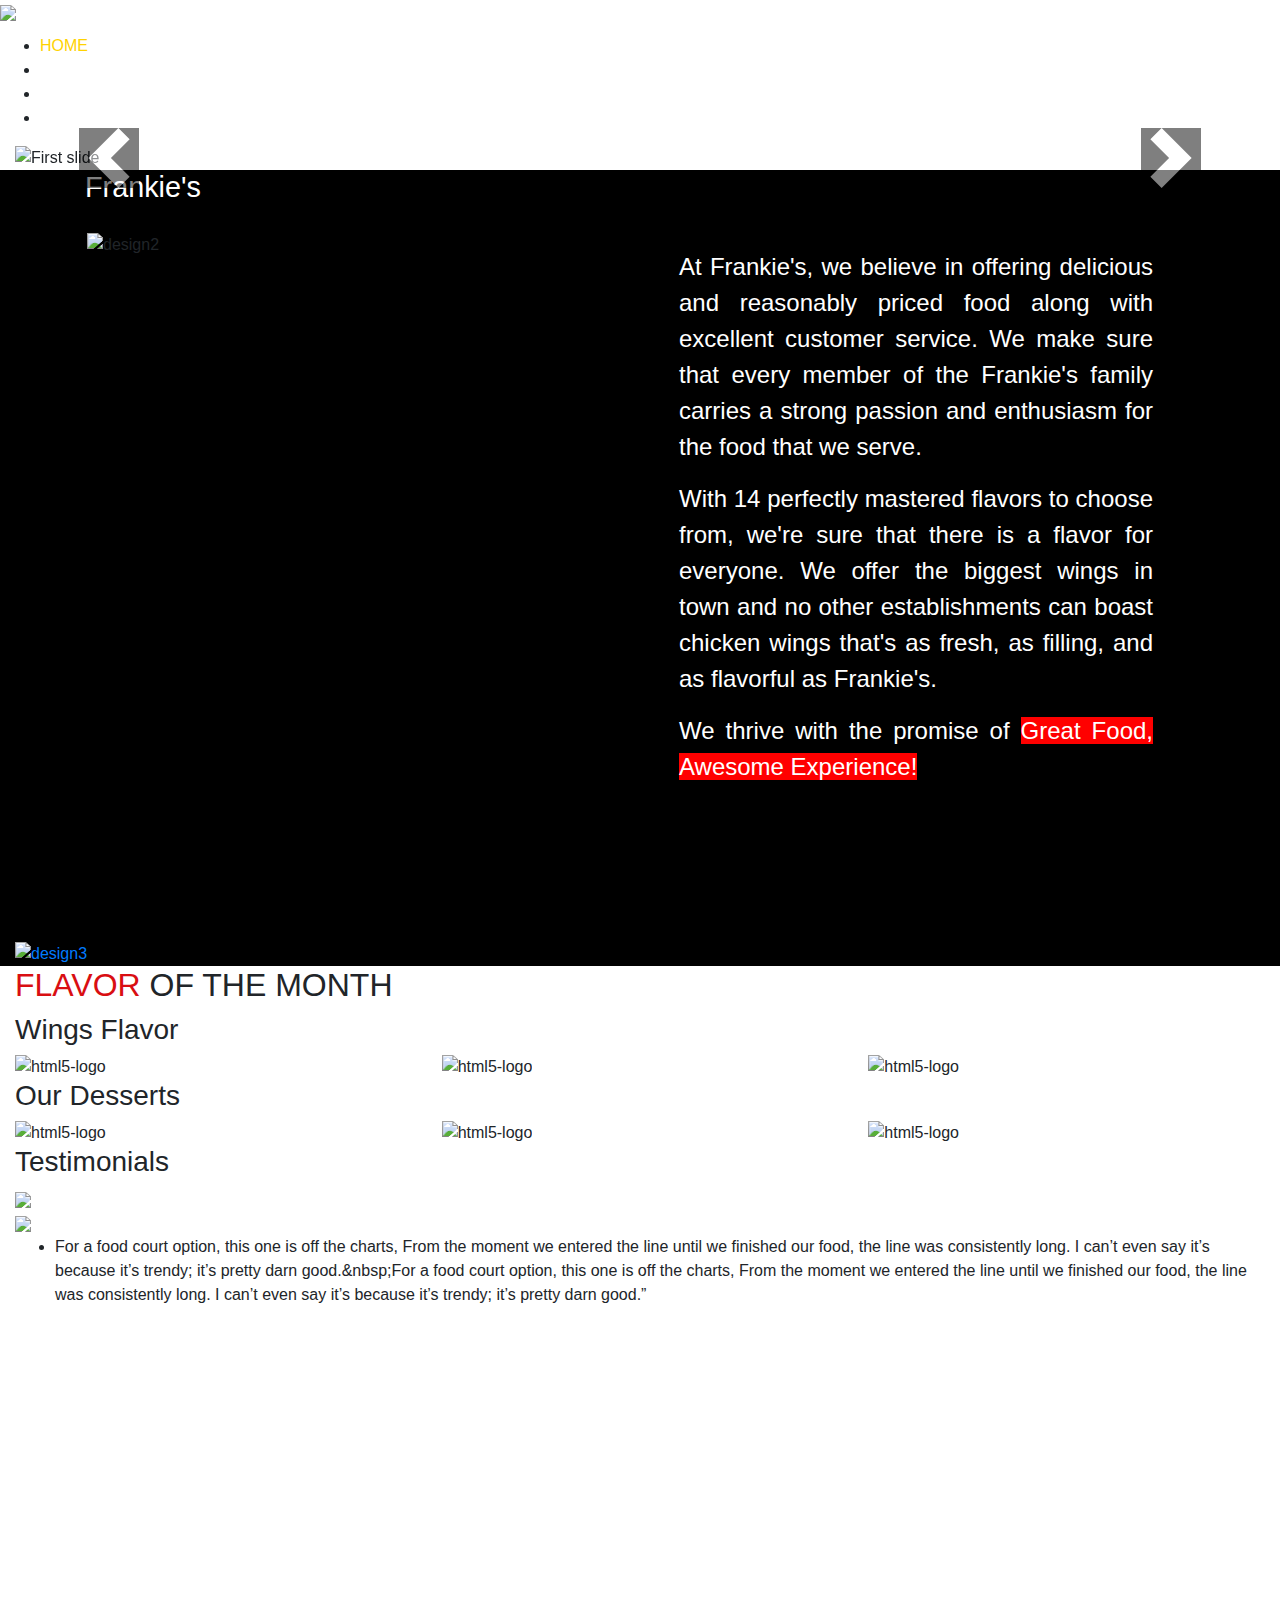
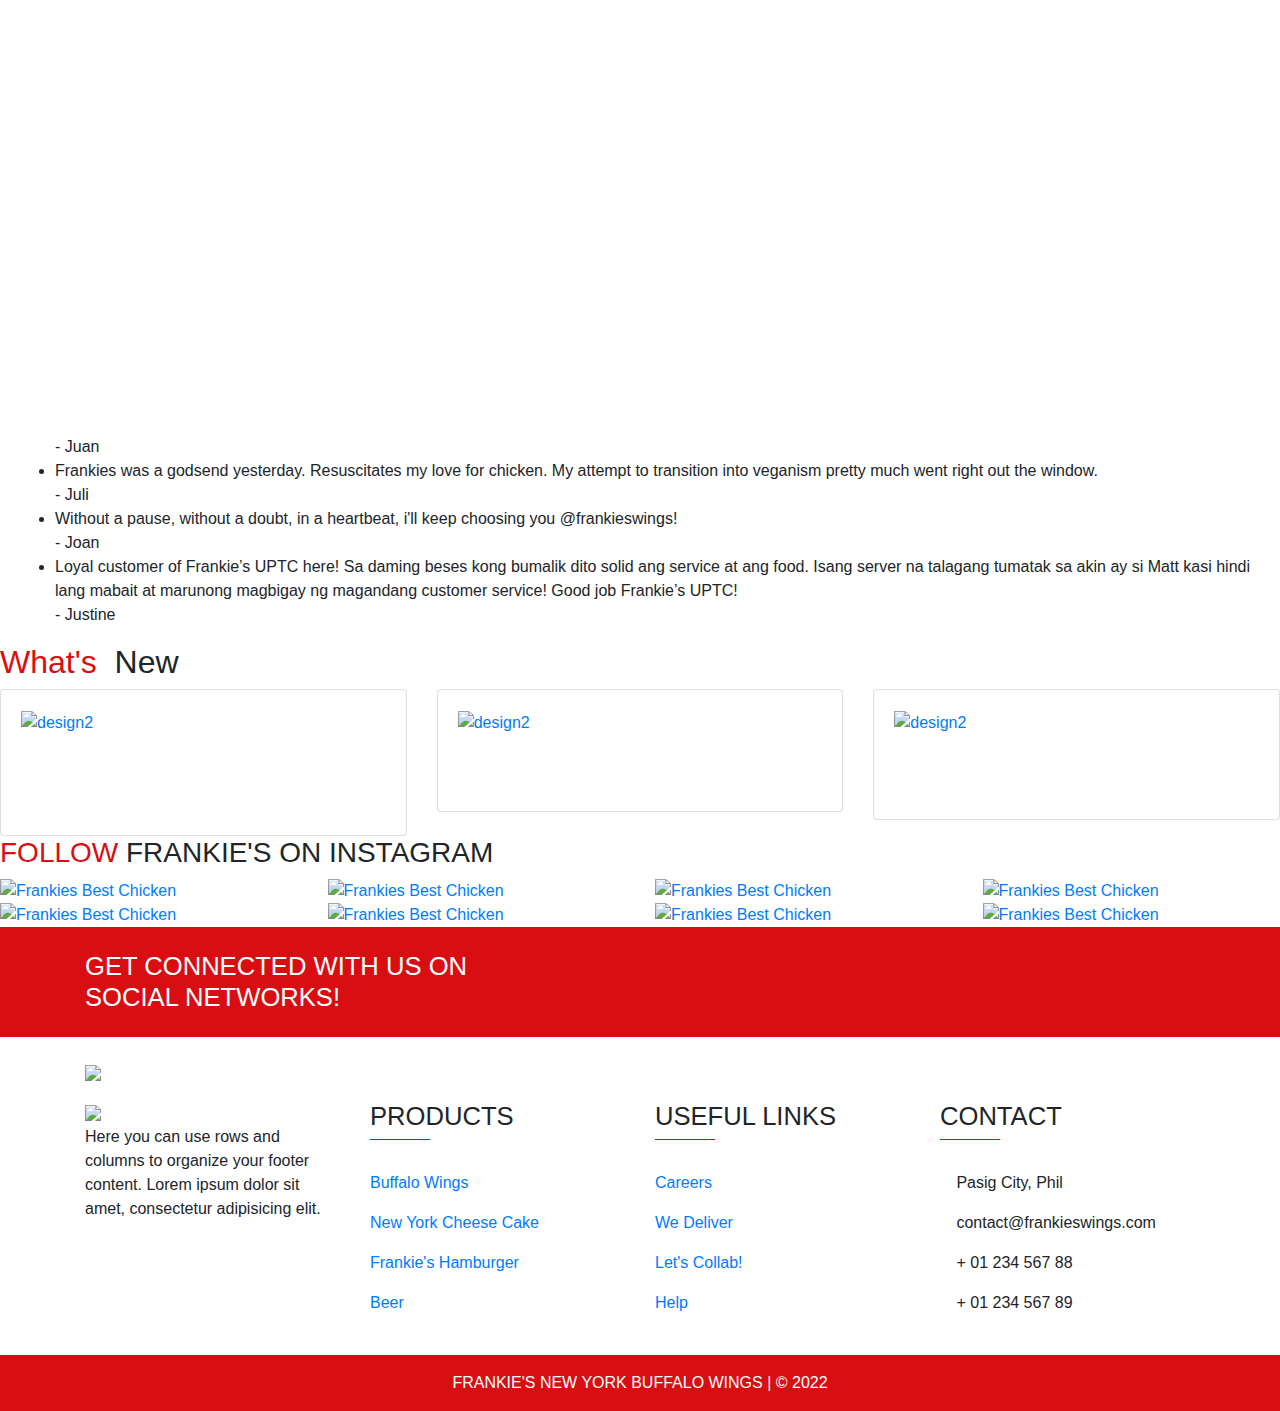
==== index.html @ fc679a91 "Add files via upload" ====
<!DOCTYPE html>
<html>
  <head>
    <meta charset="utf-8" />
    <title>
      Frankie&#039;s New York Buffalo Wings - The Biggest Baddest Wings in Metro
      Manila
    </title>
    <link
      rel="icon"
      href="https://frankiesnywings.com/web/img/icon/Frankies-Favicon.PNG"
    />
    <!-- Google Fonts -->
    <link rel="preconnect" href="https://fonts.gstatic.com" />
    <link
      href="https://fonts.googleapis.com/css2?family=Montserrat+Alternates:wght@600&family=Montserrat:wght@100;400;600;900&family=Open+Sans&family=Roboto+Slab&display=swap"
      rel="stylesheet"
    />
    <!--Font Awesome 4.7-->
    <link
      rel="stylesheet"
      href="https://cdnjs.cloudflare.com/ajax/libs/font-awesome/4.7.0/css/font-awesome.min.css"
    />
    <link
      href="https://fonts.googleapis.com/css2?family=Merriweather:wght@300&family=Montserrat:wght@100&family=Sacramento&display=swap"
      rel="stylesheet"
    />
    <link
      href="https://fonts.googleapis.com/css2?family=Nunito:wght@200&display=swap"
      rel="stylesheet"
    />
    <!-- Bootstrap 4.0 CSS -->
    <link
      rel="stylesheet"
      href="https://maxcdn.bootstrapcdn.com/bootstrap/4.0.0/css/bootstrap.min.css"
      integrity="sha384-Gn5384xqQ1aoWXA+058RXPxPg6fy4IWvTNh0E263XmFcJlSAwiGgFAW/dAiS6JXm"
      crossorigin="anonymous"
    />
    <!-- Stylesheet CSS -->
    <link rel="stylesheet" href="css/styles.css" />
    <link rel="stylesheet" href="css/style-main.css" />
    <link rel="stylesheet" href="css/flexslider.css" />
    <!-- Fontawesome kit -->
    <script
      src="https://kit.fontawesome.com/65168d64f2.js"
      crossorigin="anonymous"
    ></script>
    <!-- Bootstrap Scripts -->
    <script
      src="https://code.jquery.com/jquery-3.2.1.slim.min.js"
      integrity="sha384-KJ3o2DKtIkvYIK3UENzmM7KCkRr/rE9/Qpg6aAZGJwFDMVNA/GpGFF93hXpG5KkN"
      crossorigin="anonymous"
    ></script>
    <script
      src="https://cdnjs.cloudflare.com/ajax/libs/popper.js/1.12.9/umd/popper.min.js"
      integrity="sha384-ApNbgh9B+Y1QKtv3Rn7W3mgPxhU9K/ScQsAP7hUibX39j7fakFPskvXusvfa0b4Q"
      crossorigin="anonymous"
    ></script>
    <script
      src="https://maxcdn.bootstrapcdn.com/bootstrap/4.0.0/js/bootstrap.min.js"
      integrity="sha384-JZR6Spejh4U02d8jOt6vLEHfe/JQGiRRSQQxSfFWpi1MquVdAyjUar5+76PVCmYl"
      crossorigin="anonymous"
    ></script>

    <style>
      .about-content ul {
        font-size: 1.5rem;
        color: #fff !important;
        /* text-align: center !important; */
        /*line-height: 1 !important; */
      }

      .main-text {
        /*Main content about frankies*/
        margin-top: 20px !important;
        margin-bottom: 100px;
      }

      .main-banner {
        z-index: 10;
        position: relative;
        /* margin-top: -20px !important; */
      }

      .ad-banner {
        height: 25vh;
      }

      .about-content {
        margin: 0px -3px !important;
        padding: 0px !important;
      }
      .main-title {
        font-size: 1.8rem !important;
      }

      .page-footer h6 {
        font-size: 1.6rem;
      }

      .page-footer p {
        font-size: 1rem;
      }

      @media only screen and (max-width: 1200px) {
        .about-content p {
          font-size: 2rem !important;
          line-height: 1.2 !important;
        }
        .page-footer h6 {
          font-size: 1.8rem !important;
        }
        .page-footer a {
          font-size: 1.1rem !important;
        }
        .page-footer p {
          font-size: 0.8rem !important;
        }
        .order img {
          width: 25rem !important;
          margin-bottom: 25% !important;
        }
        .nav-menu {
          font-size: 1.7rem !important;
        }
      }
      /**Changing font-size media screen 991px **/
      @media only screen and (max-width: 990px) {
        .order img {
          width: 30rem !important;
          margin-bottom: 20% !important;
        }
        .nav-menu {
          font-size: 1.5rem !important;
        }

        .ilovenyw1 {
          width: 20rem !important;
        }

        .ilovenyw {
          width: 30rem !important;
        }
        .statuelib {
          width: 20rem !important;
          margin-top: 10% !important;
        }
      }
      /**Changing font-size media screen 767px **/
      @media only screen and (max-width: 767px) {
        .about-content ul {
          font-size: 2rem;
          color: #fff !important;
        }
        .main-banner {
          margin-top: -50px !important;
          z-index: 10;
          position: relative;
        }
        .nav-link {
          font-size: 2rem !important;
        }
      }

      @media screen and (max-width: 400px) {
        .fancy-title {
          margin-top: -20px !important;
        }
        .title-about {
          margin: 0px 2rem !important;
        }
        .main-title {
          font-size: 1.5rem !important;
        }
        .main-text {
          margin-top: 0px !important;
          font-size: 1rem !important;
        }
        .about-content {
          font-size: 2rem;
          color: #fff !important;
        }
        .about-content ul {
          font-size: 2rem;
          color: #fff !important;
        }
        .nav-link {
          font-size: 3rem !important;
        }
      }
    </style>
  </head>

  <body>
    <!--HTML Anatomy: <elements ="attributes"-->

    <!-- Nav Bar -->

    <nav>
      <a class="" href="#">
        <img class="img-logo" src="images/fnyw.PNG" />
      </a>
      <div class="navbar-toggler menuToggle" onclick="toggleMenu();"></div>
      <ul class="navigation">
        <li class="nav-item">
          <a class="nav-menu" href="index.html" style="color: #ffd200">HOME</a>
        </li>
        <li class="nav-item">
          <a class="nav-menu" href="menu.html" style="color: #ffffff">MENU</a>
        </li>
        <li class="nav-item">
          <a class="nav-menu" href="branch.html" style="color: #ffffff"
            >BRANCHES</a
          >
        </li>
        <li class="nav-item">
          <a class="nav-menu" href="#footer" style="color: #ffffff">CAREERS</a>
        </li>
      </ul>
    </nav>
    <!--Carousel start here 3/8/2022-->
    <section class="background-section" id="">
      <!--Responsive Container-fluid size of the viewport-->
      <div class="container-fluid">
        <!-- Title - responsive -->
        <!--Column = 12 col = col-12 -->
        <!--Col-lg: Desktop view / Col-md: Tablet view / Col-sm: Phone view-->
        <div
          id="carouselExampleIndicators"
          class="carousel slide"
          data-ride="carousel"
        >
          <ol class="carousel-indicators">
            <li
              data-target="#carouselExampleIndicators"
              data-slide-to="0"
              class="active"
            ></li>
            <li data-target="#carouselExampleIndicators" data-slide-to="1"></li>
          </ol>
          <div class="carousel-inner">
            <div class="carousel-item active">
              <img
                class="d-block w-100"
                src="images/fnywbgimage.jpg"
                alt="First slide"
              />
              <div class="order carousel-caption d-none d-md-block">
                <a href="https://www.orderfrankies.com/" target="_blank">
                  <img
                    class="order-img"
                    src="images/btn-frankies1.png"
                    alt=""
                  />
                </a>
              </div>
            </div>
            <div class="carousel-item">
              <img
                class="d-block w-100"
                src="images/fnywbgimage1.jpg"
                alt="Second slide"
              />
            </div>
          </div>
          <a
            class="carousel-control-prev"
            href="#carouselExampleIndicators"
            role="button"
            data-slide="prev"
          >
            <span
              class="carousel-control-prev-icon"
              aria-hidden="true"
              style="background-color: #000; padding: 30px"
            ></span>
            <span class="sr-only">Previous</span>
          </a>
          <a
            class="carousel-control-next"
            href="#carouselExampleIndicators"
            role="button"
            data-slide="next"
          >
            <span
              class="carousel-control-next-icon"
              aria-hidden="true"
              style="background-color: #000; padding: 30px"
            ></span>
            <span class="sr-only">Next</span>
          </a>
        </div>
      </div>
    </section>

    <!-- Features -->
    <section id="content" style="background-color: #000">
      <div class="content-wrap pt-0 pb-3" style="overflow: visible">
        <div class="section bg-transparent m-0 pb-0 mb-3 clearfix">
          <div class="container">
            <div class="fancy-title title-border title-center title-about">
              <h3
                class="section-heading text-white text-xl uppercase main-title"
              >
                Frankie&#039;s
              </h3>
            </div>
            <div class="row">
              <div class="about-content col-lg-6 col-md-12">
                <div class="card-body">
                  <img
                    class="about-img"
                    src="images/dkkce46t8y.jpg"
                    alt="design2"
                  />
                </div>
              </div>
              <div class="about-content col-lg-6 col-md-12">
                <ul
                  style="list-style-type: none"
                  class="text-justify main-text px-5"
                >
                  <li class="pt-3">
                    At Frankie's, we believe in offering delicious and
                    reasonably priced food along with excellent customer
                    service. We make sure that every member of the Frankie's
                    family carries a strong passion and enthusiasm for the food
                    that we serve.
                  </li>

                  <li class="pt-3">
                    With 14 perfectly mastered flavors to choose from, we're
                    sure that there is a flavor for everyone. We offer the
                    biggest wings in town and no other establishments can boast
                    chicken wings that's as fresh, as filling, and as flavorful
                    as Frankie's.
                  </li>
                  <li class="pt-3">
                    We thrive with the promise of
                    <span style="background: red">
                      Great Food, Awesome Experience!</span
                    >
                  </li>
                </ul>
              </div>
            </div>
          </div>
        </div>
      </div>
      <div class="banner-img col-xl-12">
        <!--col-lg-4 col-md-6 make your view col within the screen just run and check it -->
        <div class="card-header"></div>
        <div class="">
          <a href="https://www.orderfrankies.com/" target="_blank">
            <img class="banner-product" src="images/adds.jpg" alt="design3" />
          </a>
        </div>
      </div>
    </section>

    <section class="white-section" id="testimonials">
      <div class="container-fluid">
        <h2 class="section-heading fancy-title title-center">
          <span style="color: #d90e12">FLAVOR</span>&nbsp;OF THE MONTH
        </h2>

        <!-- Press -->
        <h3 class="wings-flavor">Wings Flavor</h3>
        <div class="row">
          <div class="whatsnew-column col-lg-4 col-md-6">
            <img
              class="wings-img"
              src="images/7ks6srnu3d.jpg"
              alt="html5-logo"
            />
          </div>
          <div class="whatsnew-column col-lg-4 col-md-6">
            <img
              class="wings-img"
              src="images/trzx7izcfk.jpg"
              alt="html5-logo"
            />
          </div>
          <div class="whatsnew-column col-lg-4">
            <img
              class="wings-img"
              src="images/0lld69bbta.jpg"
              alt="html5-logo"
            />
          </div>
        </div>
        <h3 class="wings-flavor">Our Desserts</h3>
        <div class="row">
          <div class="whatsnew-column col-lg-4 col-md-6">
            <img
              class="wings-img"
              src="https://frankiesnywings.com/uploads/menu/20220920/resized/bF3CkNnBO5.png"
              alt="html5-logo"
            />
          </div>
          <div class="whatsnew-column col-lg-4 col-md-6">
            <img
              class="wings-img"
              src="https://frankiesnywings.com/uploads/menu/20220920/resized/fQ9vBvFWMX.png"
              alt="html5-logo"
            />
          </div>
          <div class="whatsnew-column col-lg-4">
            <img
              class="wings-img"
              src="https://frankiesnywings.com/uploads/menu/20220920/resized/duzb6yUuFf.png"
              alt="html5-logo"
            />
          </div>
        </div>
        <!-- Testimonials -->
        <h3 class="wings-flavor">Testimonials</h3>
        <div class="ilovenyw">
          <img class="ilfnyw bounce-5" src="images/ilnyw.png" />
        </div>
        <div class="ilovenyw1">
          <img class="ilfnyw1 bounce-6" src="images/ilnyw1.png" />
        </div>
        <div class="content-slider">
          <div class="slider">
            <div class="mask">
              <ul>
                <li class="anim1">
                  <div class="quote" style="height: 800px">
                    For a food court option, this one is off the charts, From
                    the moment we entered the line until we finished our food,
                    the line was consistently long. I can&rsquo;t even say
                    it&rsquo;s because it&rsquo;s trendy; it&rsquo;s pretty darn
                    good.&amp;nbsp;For a food court option, this one is off the
                    charts, From the moment we entered the line until we
                    finished our food, the line was consistently long. I
                    can&rsquo;t even say it&rsquo;s because it&rsquo;s trendy;
                    it&rsquo;s pretty darn good.&rdquo;
                  </div>
                  <div class="source">- Juan</div>
                </li>
                <li class="anim2">
                  <div class="quote">
                    Frankies was a godsend yesterday. Resuscitates my love for
                    chicken. My attempt to transition into veganism pretty much
                    went right out the window.
                  </div>
                  <div class="source">- Juli</div>
                </li>
                <li class="anim3">
                  <div class="quote">
                    Without a pause, without a doubt, in a heartbeat, i&#39;ll
                    keep choosing you @frankieswings!
                  </div>
                  <div class="source">- Joan</div>
                </li>
                <li class="anim4">
                  <div class="quote">
                    Loyal customer of Frankie&rsquo;s UPTC here! Sa daming beses
                    kong bumalik dito solid ang service at ang food. Isang
                    server na talagang tumatak sa akin ay si Matt kasi hindi
                    lang mabait at marunong magbigay ng magandang customer
                    service! Good job Frankie&rsquo;s UPTC!
                  </div>
                  <div class="source">- Justine</div>
                </li>
              </ul>
            </div>
          </div>
        </div>
        <!-- End Carousel -->
      </div>
    </section>

    <!-- What's New -->

    <section class="white-section" id="whatsnew">
      <h2 class="section-heading fancy-title title-center">
        <span style="color: #d90e12">What's </span>&nbsp;New
      </h2>
      <!--<p>Simple and affordable price plans bluh bluh.</p>-->

      <!-- card-deck to column this 3 card class inside the div class="card-deck" -->
      <div class="row">
        <!-- <div class="card-deck"> where using row instead for the purpose of grid bootstrap -->
        <!--col-lg-4 col-md-6 make your view col within the screen just run and check it -->
        <div class="whatsnew-column col-lg-4 col-md-6">
          <div class="card">
            <div class="card-body">
              <a
                href="https://frankiesnywings.com/blogs/more-great-food"
                target="_blank"
              >
                <img
                  class="product1"
                  src="images/Anniv Tumbler.jpg"
                  alt="design2"
                />
              </a>
              <div class="text-lg text-white font-weight-bold uppercase">
                IT'S OUR 10TH ANNIVERSRY AND WE HAVE SOMETHING SPECIAL FOR YOU!
                <h5>SEPT 01,2022</h5>
              </div>
            </div>
          </div>
        </div>

        <div class="whatsnew-column col-lg-4 col-md-6">
          <!--col-lg-4 col-md-6 make your view col within the screen just run and check it -->
          <div class="card">
            <div class="card-body">
              <a href="https://frankiesnywings.com/blogs/more-great-food">
                <img
                  class="product2"
                  src="images/7mbi0cgvky.png"
                  alt="design2"
                />
              </a>
              <div class="text-lg text-white font-weight-bold uppercase">
                FRANKIE'S WINGS APP
                <h5>NOVEMBER 08, 2021</h5>
              </div>
            </div>
          </div>
        </div>

        <div class="whatsnew-column col-lg-4">
          <!--col-lg-4 col-md-6 make your view col within the screen just run and check it -->
          <div class="card">
            <div class="card-body">
              <a href="https://frankiesnywings.com/blogs/more-great-food">
                <img class="product4" src="images/product4.png" alt="design2" />
              </a>
              <div class="text-lg text-white font-weight-bold uppercase">
                FRANKIE'S MEAT-FREE CHICKEN BURGERS
                <p class="text-sm">JUNE 16,2022</p>
              </div>
            </div>
          </div>
        </div>
      </div>
    </section>

    <!-- Call to Action -->

    <section class="colored-section" id="cta">
      <h3 class="message-heading">
        <span style="color: #d90e12">FOLLOW </span>FRANKIE'S ON INSTAGRAM
      </h3>
      <!-- card-deck to column this 3 card class inside the div class="card-deck" -->
      <div class="row">
        <!-- <div class="card-deck"> where using row instead for the purpose of grid bootstrap -->
        <!--col-lg-4 col-md-6 make your view col within the screen just run and check it -->
        <div class="col-lg-3 col-md-6 insta">
          <a href="https://www.instagram.com/p/CJhfupaHjld/" target="_blank">
            <img
              class=""
              src="https://hsdataserver.blob.core.windows.net/frankiesdata/instagram/20210428/resized/dkkce46t8y.jpg"
              alt="Frankies Best Chicken"
            /></img>
          </a>
        </div>

        <div class="col-lg-3 col-md-6 insta">
          <a href="https://www.instagram.com/p/CJhfupaHjld/" target="_blank">
            <img
              class=""
              src="https://hsdataserver.blob.core.windows.net/frankiesdata/instagram/20210428/resized/lmcynspo3l.jpg"
              alt="Frankies Best Chicken"
            /></img>
          </a>
        </div>

        <div class="col-lg-3 col-md-6 insta">
          <a href="https://www.instagram.com/p/CJmpVO8nb97/" target="_blank">
            <img
              class=""
              src="https://hsdataserver.blob.core.windows.net/frankiesdata/instagram/20210428/resized/wgzcgltxe6.jpg"
              alt="Frankies Best Chicken"
            /></img>
          </a>
        </div>

        <div class="col-lg-3 col-md-6 insta">
          <a href="https://www.instagram.com/p/CJxDb3yBlHk/" target="_blank">
            <img
              class=""
              src="https://hsdataserver.blob.core.windows.net/frankiesdata/instagram/20210428/resized/dxk1qe7sva.jpg"
              alt="Frankies Best Chicken"
            /></img>
          </a>
        </div>
        <!--next-->
        <div class="col-lg-3 col-md-6 insta">
          <a href="https://www.instagram.com/p/CJhfupaHjld/" target="_blank">
            <img
              class=""
              src="https://hsdataserver.blob.core.windows.net/frankiesdata/instagram/20210428/resized/4qvej5umjb.jpg"
              alt="Frankies Best Chicken"
            /></img>
          </a>
        </div>

        <div class="col-lg-3 col-md-6 insta">
          <a href="https://www.instagram.com/p/CJmpVO8nb97/" target="_blank">
            <img
              class=""
              src="https://hsdataserver.blob.core.windows.net/frankiesdata/instagram/20210428/resized/j3gctat1eb.jpg"
              alt="Frankies Best Chicken"
            /></img>
          </a>
        </div>

        <div class="col-lg-3 col-md-6 insta">
          <a href="https://www.instagram.com/p/CJxDb3yBlHk/" target="_blank">
            <img
              class=""
              src="https://hsdataserver.blob.core.windows.net/frankiesdata/instagram/20210428/resized/u8exvkovqd.jpg"
              alt="Frankies Best Chicken"
            /></img>
          </a>
        </div>

        <div class="col-lg-3 col-md-6 insta">
          <a href="https://www.instagram.com/p/CJhfupaHjld/" target="_blank">
            <img
              class=""
              src="https://hsdataserver.blob.core.windows.net/frankiesdata/instagram/20210428/resized/nwufnaw6c8.jpg"
              alt="Frankies Best Chicken"
            />
          </img>
          </a>
        </div>
      </div>
    </section>

    <!-- Footer -->
    <section class="page-footer">
      <div class="font-small unique-color-dark">
        <div style="background-color: #d90e12">
          <div class="container">
            <!-- Grid row-->
            <div class="row py-4 d-flex align-items-center">
              <!-- Grid column -->
              <div
                class="col-md-6 col-lg-5 text-center text-md-left mb-4 mb-md-0"
              >
                <h6 class="mb-0 text-uppercase" style="color: #fff">
                  Get connected with us on social networks!
                </h6>
              </div>
              <!-- Grid column -->

              <!-- Grid column -->
              <div class="col-md-6 col-lg-7 text-center text-md-right">
                <!-- Facebook -->
                <i class="fab fa-facebook-f fa-2x footer-icon"> </i>
                <!-- Twitter -->
                <i class="fab fa-twitter fa-2x footer-icon"> </i>
                <!-- Google +-->
                <i class="fab fa-google-plus-g fa-2x footer-icon"> </i>
                <!--Linkedin -->
                <i class="fab fa-linkedin-in fa-2x footer-icon"> </i>
                <!--Instagram-->
                <i class="fab fa-instagram fa-2x footer-icon"> </i>
              </div>
              <!-- Grid column -->
            </div>
            <!-- Grid row-->
          </div>
        </div>

        <!-- Footer Links -->

        <div class="container text-center text-md-left mt-4">
          <div class="statliberty">
            <img class="statuelib" src="images/statliberty.png" />
          </div>
          <!-- Grid row -->
          <div class="row mt-3">
            <!-- Grid column -->
            <div class="col-lg-3 col-md-12 mx-auto mb-4">
              <!-- Content -->
              <img class="footer-logo" src=" images/fnyw.PNG" />
              <p>
                Here you can use rows and columns to organize your footer
                content. Lorem ipsum dolor sit amet, consectetur adipisicing
                elit.
              </p>
            </div>
            <!-- Grid column -->

            <!-- Grid column -->
            <div class="products col-lg-3 col-md-4 mx-auto mb-4">
              <!-- Links -->
              <h6 class="text-uppercase">Products</h6>
              <hr
                class="deep-purple accent-2 mb-4 mt-0 d-inline-block mx-auto"
                style="width: 60px"
                color=" red"
                ;
              />
              <p>
                <a href="#!">Buffalo Wings</a>
              </p>
              <p>
                <a href="#!">New York Cheese Cake</a>
              </p>
              <p>
                <a href="#!">Frankie's Hamburger</a>
              </p>
              <p>
                <a href="#!">Beer</a>
              </p>
            </div>
            <!-- Grid column -->

            <!-- Grid column -->
            <div class="useful col-lg-3 col-md-4 mx-auto mb-4">
              <!-- Links -->
              <h6 class="text-uppercase">Useful links</h6>
              <hr
                class="deep-purple accent-2 mb-4 mt-0 d-inline-block mx-auto"
                style="width: 60px"
                color=" red"
                ;
              />
              <p>
                <a href="#!">Careers</a>
              </p>
              <p>
                <a href="#!">We Deliver</a>
              </p>
              <p>
                <a href="#!">Let's Collab!</a>
              </p>
              <p>
                <a href="#!">Help</a>
              </p>
            </div>
            <!-- Grid column -->

            <!-- Grid column -->
            <div class="contact-list col-lg-3 col-md-4 mx-auto mb-1 mr-4">
              <!-- Links -->
              <h6 class="text-uppercase">Contact</h6>
              <hr
                class="deep-purple accent-2 mb-4 mt-0 d-inline-block mx-auto"
                style="width: 60px"
                color=" red"
                ;
              />
              <p><i class="fas fa-home"></i> Pasig City, Phil</p>
              <p><i class="fas fa-envelope"></i> contact@frankieswings.com</p>
              <p><i class="fas fa-phone"></i> + 01 234 567 88</p>
              <p><i class="fas fa-print"></i> + 01 234 567 89</p>
            </div>
            <!-- Grid column -->
          </div>
          <!-- Grid row -->
        </div>
        <!-- Footer Links -->

        <!-- Copyright -->
        <div class="footercopright" style="background-color: rgb(217, 14, 18)">
          <div
            class="footer-copyright text-center text-uppercase py-3"
            style="color: #fff"
          >
            Frankie's New York Buffalo Wings | © 2022
            <!--<a href="https:///"> frankiesnywings.com</a>-->
          </div>
        </div>
      </div>
    </section>
    <!-- Footer -->

    <!-- Start of frankiesnewyorkbuffalowings Zendesk Widget script -->
    <script
      id="ze-snippet"
      src="https://static.zdassets.com/ekr/snippet.js?key=36cea5f9-a836-4028-8a82-9ab6895cdf44"
    ></script>
    <!-- End of frankiesnewyorkbuffalowings Zendesk Widget script -->
    <script src="jss/zoom.js"></script>
    <!-- Close navbar after clicking outside -->
    <script type="text/javascript">
      $(document).ready(function () {
        $(document).click(function (event) {
          var clickover = $(event.target);
          var _opened = $(".navbar-collapse").hasClass("show");
          if (_opened === true && !clickover.hasClass("navbar-toggler")) {
            $(".navbar-toggler").click();
          }
        });
      });

      window.addEventListener("scroll", function () {
        const nav = document.querySelector("nav");
        nav.classList.toggle("sticky", window.scrollY > 0);
      });

      function toggleMenu() {
        const menuToggle = document.querySelector(".menuToggle");
        const navigation = document.querySelector(".navigation");
        menuToggle.classList.toggle("active");
        navigation.classList.toggle("active");
      }
    </script>
  </body>
</html>
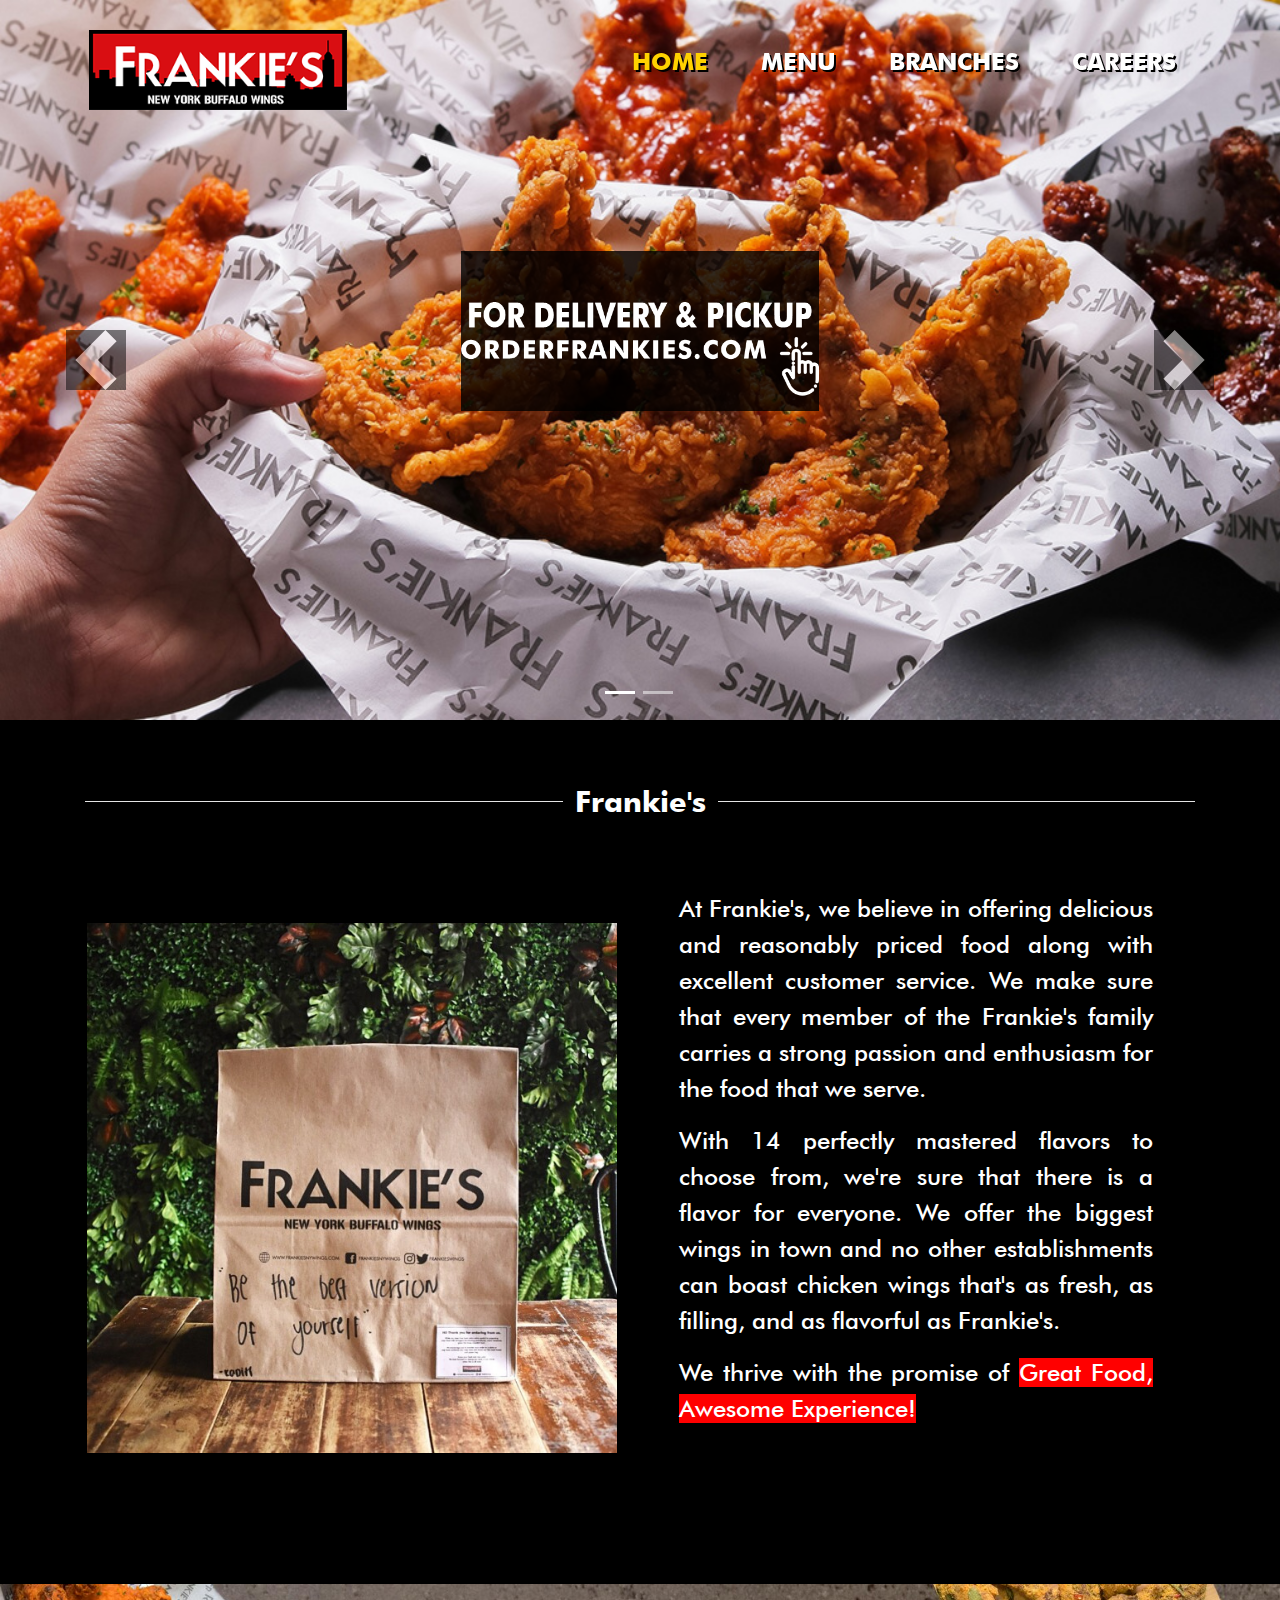
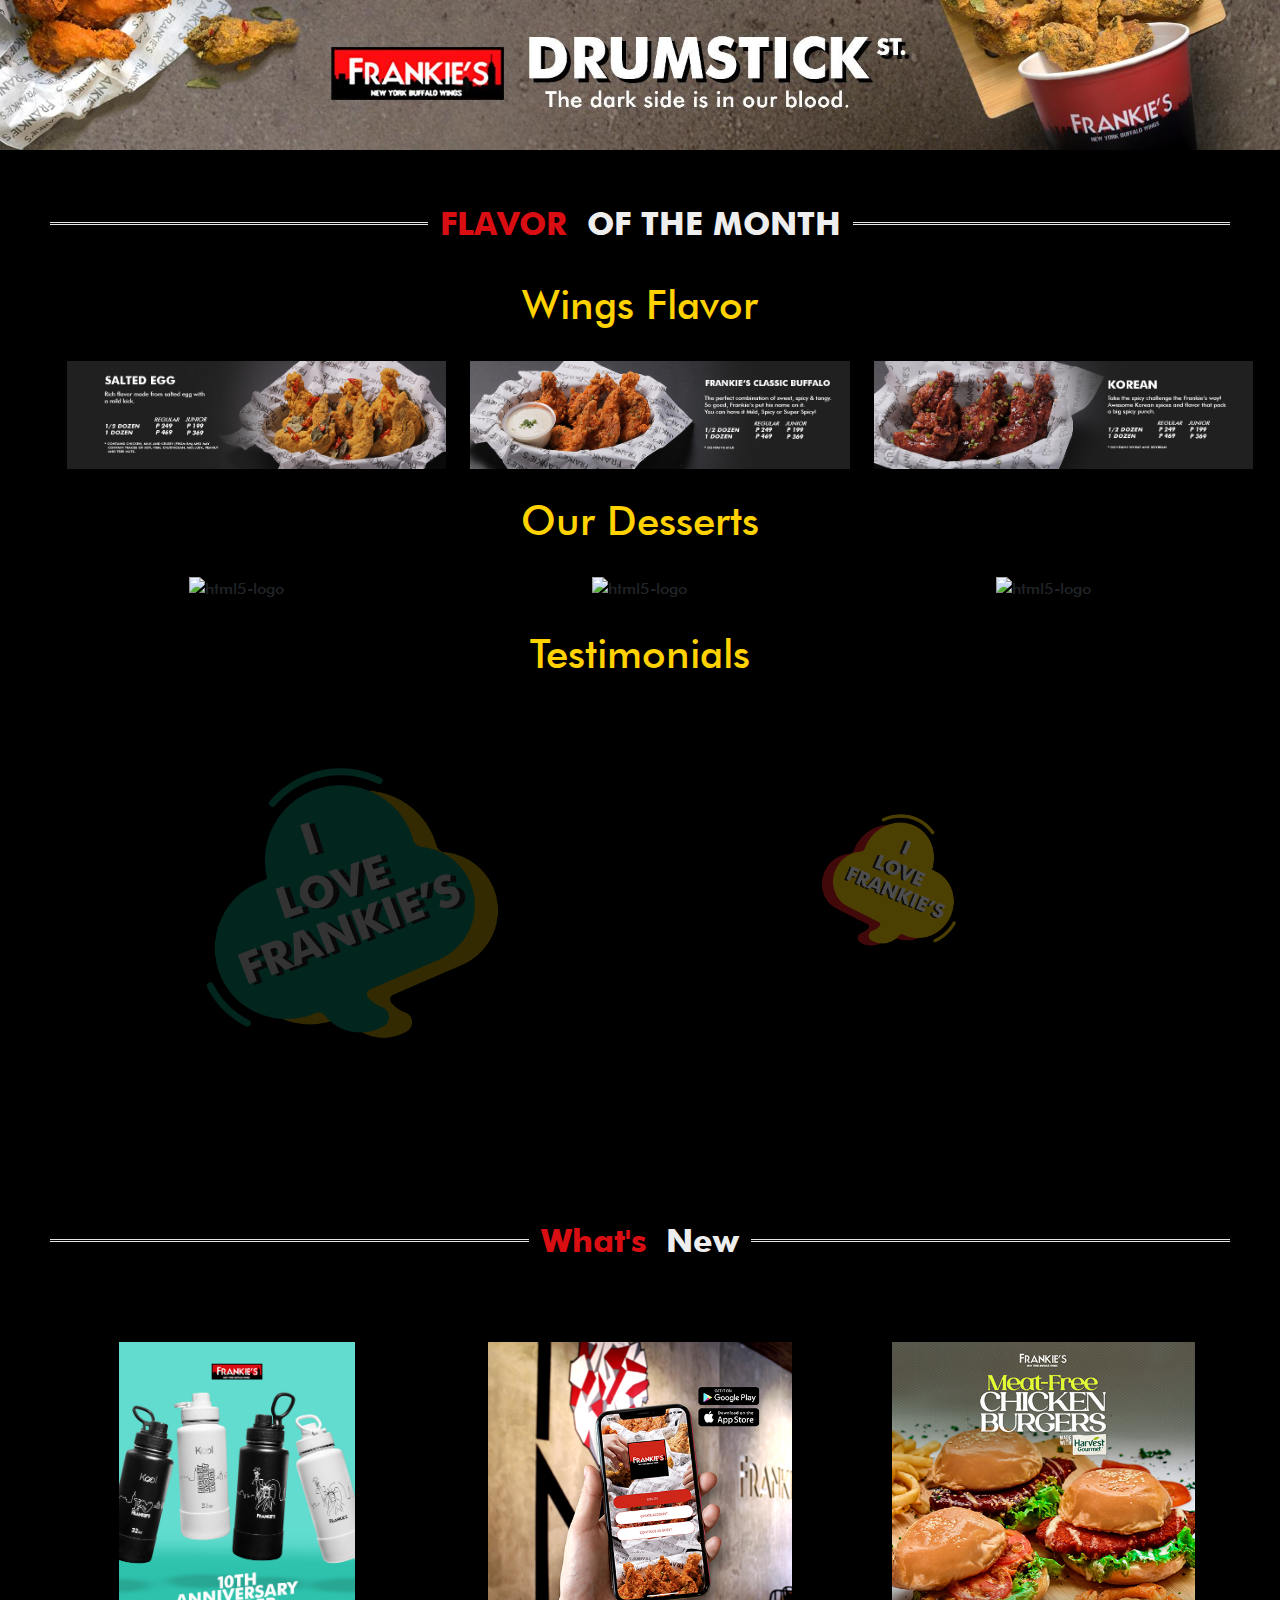
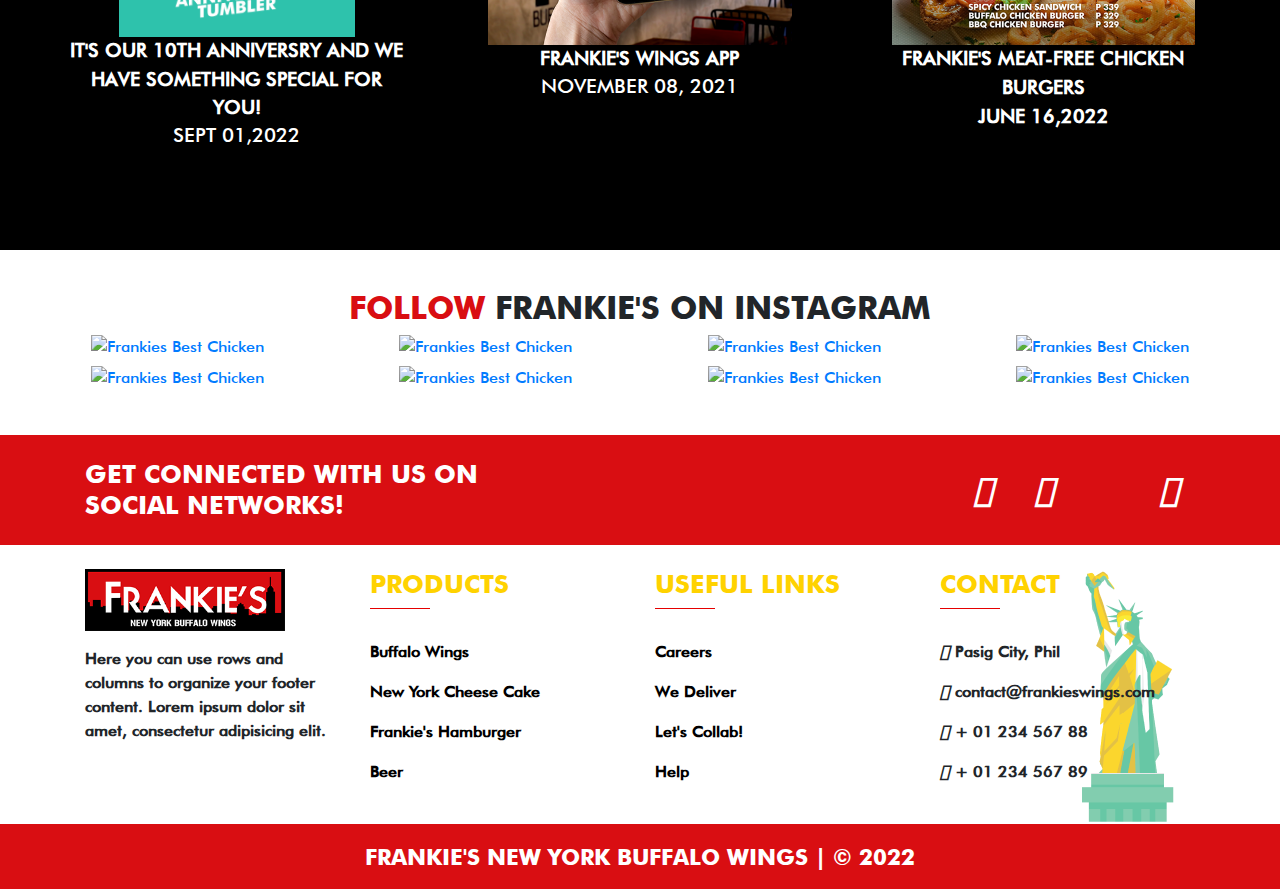
==== commit 8dd5cd37: "Remove style-main css" ====
--- a/index.html
+++ b/index.html
@@ -38,7 +38,6 @@
     />
     <!-- Stylesheet CSS -->
     <link rel="stylesheet" href="css/styles.css" />
-    <link rel="stylesheet" href="css/style-main.css" />
     <link rel="stylesheet" href="css/flexslider.css" />
     <!-- Fontawesome kit -->
     <script
--- a/css/styles.css
+++ b/css/styles.css
@@ -0,0 +1,1153 @@
+/**CSS Anatomy: Selector{properties: values;}**/
+/**8-21-21**/
+
+/*@import url(https://fonts.googleapis.com/css?family=Bangers);*/
+
+:root {
+  --black: #000000;
+  --red-10: #D90E12;
+  --green-10: #34AB3F;
+  --gray-10: #474747;
+  --font-family-sans-serif: 'Futura Light, Futura Bold, Futura Medium, Futura Bold Italic';
+}
+
+@font-face {
+  font-family: 'Futura Light';
+  src: url('/fonts/futuramc.ttf');
+}
+
+@font-face {
+  font-family: 'Futura Bold';
+  src: url('/fonts/futurab.ttf');
+}
+
+@font-face {
+  font-family: 'Futura Medium';
+  src: url('/fonts/futuram.ttf');
+}
+
+@font-face {
+  font-family: 'Futura Bold Italic';
+  src: url('/fonts/futurabi.ttf');
+}
+
+/* !top | right | bottom | left */
+body{
+  font-family: 'Futura Medium';
+  text-align: center;
+}
+
+/* !Headings */
+
+.large-heading {
+  font-family: 'Futura Bold';
+  font-size: 2rem;
+}
+
+.message-heading {
+  font-family: 'Futura Bold';
+  font-size: 2rem;
+}
+
+.section-heading {
+  font-family: 'Futura Bold';
+  font-size: 2rem;
+  line-height: 1.5;
+  font-weight: bold;
+  color: #eee;
+}
+
+.text-uppercase {
+  font-family: 'Futura Bold';
+  color: #ffd200;
+}
+
+/* !Containers */
+.container-fluid {
+  padding: 0% 0%; /** 7% top and bottom 15% left and right **/ 
+  /**padding: 8% 12% 9%; top - lef/rig - bottom**/  
+}*/
+
+
+/* !Sections - Background image here*/
+
+/*.background-section {
+  background-color: #000000;
+  background-image: url('https://hsdataserver.blob.core.windows.net/frankiesdata/contents/20210428/resized/5uku24vkaf.jpg');
+  background-repeat:no-repeat;
+  background-size: cover;
+}*/
+
+.colored-section {
+  background-color: #ffffff;
+  
+}
+
+.white-section {
+  background-color: #000000;
+}
+
+.content-section {
+  padding-bottom: 7rem;
+}
+
+.branch-header {
+  padding-top: 12rem;
+}
+
+
+/* !Navigation Bar */
+
+nav {
+  position: fixed;
+  width: 100%;
+  /*padding: 1rem;*/
+  padding: 20px 80px;
+  z-index: 10000;
+  display: flex;
+  justify-content:space-between;
+  align-items: center;
+  transition: 0.5s;
+ /* background-color: rgba(0, 0, 0, 0.8)*/
+}
+
+nav.sticky {
+  background: rgb(217, 14, 18, 0.7); /*the 0.8 is the opacity*/
+  padding: 10px 100px;
+  box-shadow: 0 5px 20px rgba(255, 255, 255, 0.05);
+}
+
+nav .navigation {
+  position: relative;
+  display: flex;
+}
+nav .navigation li {
+  list-style: none;
+  margin-left: 5px;
+}
+
+nav .navigation li a {
+  text-decoration: none;
+  font-weight: 300;
+}
+
+.nav-item {
+  padding: 1.5rem;
+  position: relative;
+}
+
+/*.nav-item:not(:first-child) {
+  border-top: 2px solid #eee
+}*/
+
+/* !Navigation Text Color */
+.nav-menu {
+  font-size: 1.5rem;
+  font-family: 'Futura Bold';
+  text-shadow: 2px 2px #000 !important;
+}
+
+.nav-menu a {
+  color: #FFF !important;
+}
+
+.nav-menu:hover {
+  color: #ffd200!important;
+}
+
+.nav-menu a:active {
+  color: #ffd200!important;
+}
+
+/* !Icon2 Nav Buttons 3/9/2022 */
+
+.animated-icon2 span:nth-child(1) {
+  top: 0px;
+  }
+  
+  .animated-icon2 span:nth-child(2), .animated-icon2 span:nth-child(3) {
+  top: 10px;
+  }
+  
+  .animated-icon2 span:nth-child(4) {
+  top: 20px;
+  }
+  
+  .animated-icon2.open span:nth-child(1) {
+  top: 11px;
+  width: 0%;
+  left: 50%;
+  }
+  
+  .animated-icon2.open span:nth-child(2) {
+  -webkit-transform: rotate(45deg);
+  -moz-transform: rotate(45deg);
+  -o-transform: rotate(45deg);
+  transform: rotate(45deg);
+  }
+  
+  .animated-icon2.open span:nth-child(3) {
+  -webkit-transform: rotate(-45deg);
+  -moz-transform: rotate(-45deg);
+  -o-transform: rotate(-45deg);
+  transform: rotate(-45deg);
+  }
+  
+  .animated-icon2.open span:nth-child(4) {
+  top: 11px;
+  width: 0%;
+  left: 50%;
+  }
+
+/* !Donwload Buttons */
+/* !top | right | left | bottom */
+
+.download-button {
+  margin: 5% 3% 5% 0;
+}
+
+/* !Title Sections */
+
+#title .container-fluid {
+  padding: 15% 9% 10%;
+}
+
+/* !Title Image */
+
+.me-img {
+  width: 120%;
+  transform: rotate(8deg); /* Equal to rotateZ(45deg) */
+  position: absolute;
+  right: 9%;
+}
+
+.enemy-img {
+  width: 30%;
+  position: absolute;
+  right: 9%;
+}
+
+.img-logo {
+  padding-left: 9px;
+  height: 5rem;
+}
+
+.order-img {
+  width: 40%;
+  margin-bottom: 30%;
+  background-color: rgba(0, 0, 0, 0.8);
+}
+
+.banner-img {
+  padding: 0% 0%; /**3% top and bottom and 2% left and right**/
+}
+
+/* !Content Sections */
+
+.section {
+  position: relative;
+  width: 100%;
+  margin: 60px 0;
+  padding: 60px 0;
+  overflow: hidden
+}
+
+.fancy-title {
+  position: relative;
+  display: -ms-flexbox;
+  display: flex;
+  -ms-flex-align: center;
+  align-items: center;
+  margin-bottom: 2rem
+}
+.fancy-title h1,
+.fancy-title h2,
+.fancy-title h3,
+.fancy-title h4,
+.fancy-title h5,
+.fancy-title h6 {
+    position: relative;
+    margin-bottom: 0
+}
+
+.fancy-title::after,
+.fancy-title::before {
+    content: '';
+    -ms-flex-preferred-size: 0;
+    flex-basis: 0;
+    -ms-flex-positive: 1;
+    flex-grow: 1;
+    max-width: 100%;
+    height: 0;
+    border-top: 3px double #e5e5e5
+}
+
+.fancy-title::before {
+    display: none;
+    margin-right: .75rem
+}
+
+.fancy-title::after {
+    margin-left: .75rem
+}
+
+.title-border::after,
+.title-border::before {
+    border-top-width: 1px;
+    border-top-style: solid
+}
+
+.title-border-color::after,
+.title-border-color::before {
+    border-top: 1px solid #1abc9c!important
+}
+
+.title-center::before {
+    display: block
+}
+
+.title-right::before {
+    display: block
+}
+
+.title-right::after {
+    display: none
+}
+
+.title-bottom-border::after,
+.title-bottom-border::before {
+    display: none
+}
+
+/* !Testimonial Sections */
+
+#testimonials {
+  background-color:#000000;
+  padding: 50px;
+}
+
+.ilovenyw {
+  position: absolute;
+  z-index: 0;
+}
+.ilovenyw1 {
+  position: absolute;
+  z-index: 0;
+  right: 90px;
+}
+
+.ilfnyw {
+  width: 60%;
+  opacity: 20%;
+  animation-duration: 2s;
+  animation-iteration-count: infinite;
+}
+
+.bounce-5 {
+  animation-name: bounce-5;
+  animation-timing-function: ease;
+  
+}
+@keyframes bounce-5 {
+  0%   { transform: scale(1,1)      translateY(0); }
+  10%  { transform: scale(1.1,.9)   translateY(0); }
+  30%  { transform: scale(1.1)   translateY(-100px); }
+  50%  { transform: scale(1.05,.95) translateY(0); }
+}
+
+.ilfnyw1 {
+  width: 30%;
+  opacity: 30%;
+  margin-top: 15%;
+  animation-duration: 2.5s;
+  animation-iteration-count: infinite;
+}
+
+.bounce-6 {
+  animation-name: bounce-6;
+  animation-timing-function: ease;
+  
+}
+@keyframes bounce-6 {
+  0%   { transform: scale(1,1)      translateY(0); }
+  10%  { transform: scale(1.1,.9)   translateY(0); }
+  30%  { transform: scale(.9,1.1)   translateY(-100px); }
+  50%  { transform: scale(1.05,.95) translateY(0); }
+  57%  { transform: scale(1,1)      translateY(-7px); }
+  64%  { transform: scale(1,1)      translateY(0); }
+  100% { transform: scale(1,1)      translateY(0); }
+}
+
+.testimonial-image {
+  width: 10%;
+  border-radius: 100%;
+  margin: 30px;
+}
+
+.main-image {
+  position: absolute;
+  top: 50%;
+  left: 50%;
+  transform: translate(-50%, -50%);
+  background-color: #000000;
+}
+
+.testimonial-text {
+  font-size: 2rem;
+  color: #fff;
+  text-shadow: #000000 2px 2px;
+  position: relative;
+}
+
+.testimonial-second {
+  font-size: 1.5rem;
+  font-style: italic;
+  color: #fff;
+  text-shadow: #000000 2px 2px;
+}
+
+.head-testimonial {
+  font-size: 2rem;
+  color: #fff;
+  padding-top: 1%;
+}
+
+#press {
+  padding-bottom: 3%;
+}
+
+.wings-img {
+  width: 100%;
+  margin: 1px 20px 3px; /* top / left-right / bottom */
+}
+
+.rsmenu-img {
+  width: 100%;
+  margin: 1px 20px 30px; /* top / left-right / bottom */
+}
+
+.web-dev-tools {
+  width: 6%;
+  margin: 20px 20px 50px; /* top / left-right / bottom */
+}
+
+.wings-flavor {
+  font-family: 'Futura Medium';
+  font-size: 2.5rem;
+  color: #ffd200;
+}
+
+.webdev-tools {
+  font-family: 'Bangers';
+  font-size: 2.5rem;
+}
+
+/* !Pricing Section */
+
+#whatsnew {
+  padding: 50px;
+}
+
+.whatsnew-column {
+  padding: 2% 1%; /**3% top and bottom and 2% left and right**/
+  text-decoration: none;
+}
+
+.whatsnew-text {
+  font-size: 2rem;
+  line-height: 1.5;
+}
+
+.product1 {
+ width: 70%;
+}
+
+.product2 {
+  width: 90%;
+ }
+
+ .product4 {
+  width: 90%;
+ }
+
+.about-img {
+  width: 100%;
+  margin: 3rem 0;
+ }
+
+.insta img {
+  border: none;
+  max-width: 100%;
+  display: block;
+  transition: transform .2s ease-in-out;
+}
+
+.insta a {
+  overflow: hidden;
+  display: inline-block;
+}
+
+/*effect hover*/
+.insta:hover img {
+  transform: scale(1.15);
+}
+
+.product3{
+  width: 100%;
+}
+
+.banner-product {
+  width: 100%;
+}
+
+.card {
+  background-color:#000000;
+}
+
+.pricing-column {
+  padding-top: 10pt;
+}
+
+.card-body a {
+  text-decoration: none;
+}
+
+.text-lg {
+  font-size: 1.2rem;
+}
+
+/* !CTA */
+
+#cta {
+  padding: 3%;
+}
+
+
+/* !Footer */
+
+.footer-icon {
+  padding: 2rem 1rem;
+  text-decoration:none !important;
+}
+
+.footer-logo {
+  width: 200px;
+  padding: 0 0 1rem 0;
+}
+.footer-copyright {
+  font-size: 1.4rem;
+}
+
+.fa-facebook-f,
+.fa-twitter, 
+.fa-google-plus-g,
+.fa-instagram,
+.fa-linkedin-in {
+  color: #ffffff;
+}
+
+.page-footer {
+  font-family: 'Futura Medium';
+  font-weight: 700;
+}
+
+.page-footer i:hover, .page-footer i:focus {
+  color: rgb(0, 182, 152);
+  text-decoration:none;
+}
+
+.products a {
+  text-decoration: none;
+  color:rgb(0, 0, 0);
+}
+
+.products a:hover {
+  color:rgb(0, 182, 152);
+}
+
+.useful a {
+  text-decoration: none;
+  color:rgb(0, 0, 0);
+}
+
+.useful a:hover {
+  color:rgb(0, 182, 152);
+}
+
+.statuelib {
+  position: absolute;
+  right: 2%;
+  opacity: 85%;
+}
+
+
+/* !Slider Add */
+
+/*.product1:hover {
+  -ms-transform: scale(1.5); /* IE 9 */
+  /*-webkit-transform: scale(1.5); /* Safari 3-8 */
+  /*transform: scale(1.5); 
+  position:relative;
+}*/
+
+.scroll {
+    height: 800px;
+    overflow-y:scroll;
+}
+
+@keyframes image-iso {
+  0%   { transform: translateY(0); }
+  50%  { transform: translateY(-20px); } /**Bounce effect**/
+  100% { transform: translateY(0); }
+}
+
+
+/* !Testimonial Slider */
+
+.testimonials-slider{
+  color: #eee;
+  font-size: 1.8rem;
+  padding-top: 2rem;
+}
+
+.content-slider {
+  width: 100%;
+  height: 400px;
+}
+
+.slider {
+  height: 320px;
+  width: 680px;
+  margin: 40px auto 0;
+  overflow: visible;
+  position: relative;
+}
+
+.mask {
+  overflow: hidden;
+  height: 320px;
+}
+
+.slider ul {
+  margin: 0;
+  padding: 0;
+  position: relative;
+}
+
+.slider li {
+  width: 680px;
+  height: 320px;
+  position: absolute;
+  top: -325px;
+  list-style: none;
+}
+
+.slider .quote {
+  font-size: 1.4rem;
+  font-style: italic;
+  color: #eee;
+}
+
+.slider .source {
+  font-size: 1.1rem;
+  text-align: center;
+  color: #eee;
+}
+
+.slider li.anim1 {
+  animation: cycle 25s linear infinite;
+}
+
+.slider li.anim2 {
+  animation: cycle2 25s linear infinite;
+}
+
+.slider li.anim3 {
+  animation: cycle3 25s linear infinite;
+}
+
+.slider li.anim4 {
+  animation: cycle4 25s linear infinite;
+}
+
+.slider li.anim5 {
+  animation: cycle5 25s linear infinite;
+}
+
+.slider:hover li {
+  animation-play-state: paused;
+}
+
+@keyframes cycle {
+  0% {
+    top: 0px;
+  }
+  4% {
+    top: 0px;
+  }
+  16% {
+    top: 0px;
+    opacity: 1;
+    z-index: 0;
+  }
+  20% {
+    top: 325px;
+    opacity: 0;
+    z-index: 0;
+  }
+  21% {
+    top: -325px;
+    opacity: 0;
+    z-index: -1;
+  }
+  50% {
+    top: -325px;
+    opacity: 0;
+    z-index: -1;
+  }
+  92% {
+    top: -325px;
+    opacity: 0;
+    z-index: 0;
+  }
+  96% {
+    top: -325px;
+    opacity: 0;
+  }
+  100% {
+    top: 0px;
+    opacity: 1;
+  }
+}
+
+@keyframes cycle2 {
+  0% {
+    top: -325px;
+    opacity: 0;
+  }
+  16% {
+    top: -325px;
+    opacity: 0;
+  }
+  20% {
+    top: 0px;
+    opacity: 1;
+  }
+  24% {
+    top: 0px;
+    opacity: 1;
+  }
+  36% {
+    top: 0px;
+    opacity: 1;
+    z-index: 0;
+  }
+  40% {
+    top: 325px;
+    opacity: 0;
+    z-index: 0;
+  }
+  41% {
+    top: -325px;
+    opacity: 0;
+    z-index: -1;
+  }
+  100% {
+    top: -325px;
+    opacity: 0;
+    z-index: -1;
+  }
+}
+
+@keyframes cycle3 {
+  0% {
+    top: -325px;
+    opacity: 0;
+  }
+  36% {
+    top: -325px;
+    opacity: 0;
+  }
+  40% {
+    top: 0px;
+    opacity: 1;
+  }
+  44% {
+    top: 0px;
+    opacity: 1;
+  }
+  56% {
+    top: 0px;
+    opacity: 1;
+    z-index: 0;
+  }
+  60% {
+    top: 325px;
+    opacity: 0;
+    z-index: 0;
+  }
+  61% {
+    top: -325px;
+    opacity: 0;
+    z-index: -1;
+  }
+  100% {
+    top: -325px;
+    opacity: 0;
+    z-index: -1;
+  }
+}
+
+@keyframes cycle4 {
+  0% {
+    top: -325px;
+    opacity: 0;
+  }
+  56% {
+    top: -325px;
+    opacity: 0;
+  }
+  60% {
+    top: 0px;
+    opacity: 1;
+  }
+  64% {
+    top: 0px;
+    opacity: 1;
+  }
+  76% {
+    top: 0px;
+    opacity: 1;
+    z-index: 0;
+  }
+  80% {
+    top: 325px;
+    opacity: 0;
+    z-index: 0;
+  }
+  81% {
+    top: -325px;
+    opacity: 0;
+    z-index: -1;
+  }
+  100% {
+    top: -325px;
+    opacity: 0;
+    z-index: -1;
+  }
+}
+
+@keyframes cycle5 {
+  0% {
+    top: -325px;
+    opacity: 0;
+  }
+  76% {
+    top: -325px;
+    opacity: 0;
+  }
+  80% {
+    top: 0px;
+    opacity: 1;
+  }
+  84% {
+    top: 0px;
+    opacity: 1;
+  }
+  96% {
+    top: 0px;
+    opacity: 1;
+    z-index: 0;
+  }
+  100% {
+    top: 325px;
+    opacity: 0;
+    z-index: 0;
+  }
+}
+/** TODO @media is for responsive <type><features>**/
+/*8 TODO if the viewport is 1028px it will change the iphone-img position to static and 
+rotate to 0 and the div id title-align will change to center how to check viewport try to inspect look at upper rigth**/
+@media (max-width: 1028px) {
+
+  #title {
+    text-align: center;
+  }
+
+  .me-img {
+    position: static;
+    transform: rotate(0);
+  }
+
+  .enemy-img {
+    position: static;
+    transform: rotate(0);
+  }
+
+}
+
+
+/*
+@media (max-width: 600px) {
+  body {
+    margin-bottom: 500px;
+  }
+}*/
+
+/**Menu 3/13/2022**/
+      .dishes {
+        overflow: hidden;
+        text-overflow: ellipsis;
+        white-space: nowrap;
+      }
+      .tab-nav {
+        border: none;
+      }
+      .tab-nav li {
+        border: none;
+        width: 100%;
+        border: 2px solid #fff;
+        padding: 20px 0px;
+        height: 80px;
+      }
+      .tab-nav li:first-child {
+        /* border: none; */
+      }
+      .tab-nav li.ui-tabs-active a {
+        /* border: none; */
+        background: #d90e12;
+        color: white;
+        height: 3rem;
+        font-size: 2rem;
+        /* background: transparent; */
+      }
+      .tab-nav li.ui-tabs-active {
+        background: #d90e12;
+        /* background: transparent; */
+      }
+      .tab-nav li a {
+        border: none;
+        /* background: #D90E12; */
+        color: white !important;
+        height: 3rem;
+        font-size: 2rem;
+        background: transparent;
+        font-weight: 100 !important;
+      }
+      .menu-title {
+        position: relative;
+        z-index: 10;
+      }
+      .menu-border {
+        position: absolute;
+        padding: 8px;
+        width: 100%;
+        top: 0;
+        border: 3px solid #fff;
+        z-index: 1 !important;
+        margin-top: 12px;
+        margin-left: 8px;
+      }
+      .street {
+        width: 1em !important;
+      }
+      .menu-image {
+        height: 67rem;
+        overflow-y: scroll;
+      }
+      .menu-image::-webkit-scrollbar {
+        width: 10px;
+      }
+      .menu-image::-webkit-scrollbar-track {
+        box-shadow: #000;
+        border-radius: 2px;
+        background: #000;
+      }
+      .menu-image::-webkit-scrollbar-thumb {
+        background: #fff;
+        height: 10%;
+        border-radius: 5px;
+      }
+
+      @media only screen and (max-width: 1200px) {
+        .dishes {
+          font-size: 1rem !important;
+        }
+
+      @media only screen and (max-width: 990px) {
+        .menu-header {
+          flex-direction: column;
+        }
+
+        nav,
+        nav.sticky
+        {
+          padding: 10px 100px;
+        }
+
+        nav .navigation{
+          display: none;
+        }
+
+        nav .navigation.active {
+          width: 100%;
+          height: calc(100% - 58%);
+          position: fixed;
+          top: 100px;
+          left: 0;
+          display: flex;
+          justify-content: center;
+          align-items: center;
+          flex-direction: column;
+          background: rgb(0, 0, 0);
+        }
+
+        .menuToggle {
+          position: relative;
+          width: 65px;
+          height: 65px;
+          background-image: url("/images/menu1.png");
+          background-size: 45px;
+          background-repeat: no-repeat;
+          background-position: center;
+          cursor: pointer;
+          border-color: rgb(217, 14, 18);
+          } 
+        
+        .menuToggle.active {
+          background-image: url("/images/close1.png");
+          background-size: 45px;
+          background-repeat: no-repeat;
+          background-position: center;
+        }
+        nav.sticky .menuToggle {
+          filter: invert(1);
+        }
+
+        /* .menu-header .menu-header-title:last-child {
+        margin-top: 20px !important;
+    } */
+        .menu-header-title2 {
+          margin-top: 20px !important;
+        }
+        .menu-header-title {
+          display: block;
+          text-align: center;
+        }
+        .menu-header-title:last-child {
+          /* margin-top: 10px !important; */
+        }
+        .menu-header-title a {
+          font-size: 1.5rem;
+          display: block;
+        }
+        .menu-border {
+          /* width: 80%; */
+        }
+        .menu-image-item {
+          height: auto !important;
+        }
+        .street-main {
+          margin: 0px 2rem;
+          height: 90rem !important;
+        }
+        .menu-street {
+          overflow-y: scroll;
+          overflow-x: hidden;
+          height: 18rem;
+        }
+        .bg-gray-10 ad-holder {
+          display: none;
+        }
+        .st {
+          display: none;
+        }
+        .menu-space {
+          width: 100%;
+          height: 100%;
+          margin: 1rem !important;
+        }
+      }
+
+      @media only screen and (max-width: 768px) {
+
+        .dishes {
+          font-size: 1rem !important;
+        }
+        .tabs {
+          margin-top: -20px !important;
+          overflow-y: scroll !important;
+        }
+        .menu-header {
+          flex-direction: column;
+        }
+        /* .menu-header .menu-header-title:last-child {
+        margin-top: 20px !important;
+    } */
+        .menu-header-title2 {
+          margin-top: 20px !important;
+        }
+        .menu-header-title {
+          display: block;
+          text-align: center;
+        }
+        .menu-header-title:last-child {
+          /* margin-top: 10px !important; */
+        }
+        .menu-header-title a {
+          font-size: 1.5rem;
+          display: block;
+        }
+        .menu-border {
+          /* width: 80%; */
+        }
+        .menu-image-item {
+          height: auto !important;
+        }
+        .street-main {
+          margin: 0px 2rem;
+          height: 80rem !important;
+        }
+        .menu-street {
+          overflow-y: scroll;
+          overflow-x: hidden;
+          height: 18rem;
+        }
+        .bg-gray-10 ad-holder {
+          display: none;
+        }
+        .st {
+          display: none;
+        }
+        .menu-space {
+          width: 100%;
+          height: 100%;
+          margin: 1rem !important;
+        }
+      }
+      @media screen and (max-width: 400px) {
+        .tabs {
+          margin-top: -20px !important;
+        }
+        .tab-nav li.ui-tabs-active a {
+          /* border: none; */
+          background: #d90e12;
+          color: white;
+          height: 2rem;
+          /* background: transparent; */
+        }
+        .tab-nav li {
+          padding: 0px !important;
+          height: 3rem !important;
+        }
+        .tab-nav li a span {
+          font-size: 1rem;
+        }
+        .menu-image {
+          height: 100vh;
+          overflow-y: scroll;
+        }
+        .menu-image-item {
+          height: auto !important;
+        }
+      }
--- a/css/flexslider.css
+++ b/css/flexslider.css
@@ -0,0 +1,86 @@
+/* Browser Resets
+*********************************/
+.flex-container a:active,
+.flexslider a:active,
+.flex-container a:focus,
+.flexslider a:focus  {outline: none;}
+.slides,
+.flex-control-nav,
+.flex-direction-nav {margin: 0; padding: 0; list-style: none;}
+
+/* Icon Fonts
+*********************************/
+/* Font-face Icons */
+@font-face {
+	font-family: 'flexslider-icon';
+	src:url('fonts/flexslider-icon.eot');
+	src:url('fonts/flexslider-icon.eot?#iefix') format('embedded-opentype'),
+		url('fonts/flexslider-icon.woff') format('woff'),
+		url('fonts/flexslider-icon.ttf') format('truetype'),
+		url('fonts/flexslider-icon.svg#flexslider-icon') format('svg');
+	font-weight: normal;
+	font-style: normal;
+}
+
+/* FlexSlider Necessary Styles
+*********************************/
+.flexslider { overflow: hidden; margin: 0; padding: 0;}
+.flexslider .slides > li {display: none; -webkit-backface-visibility: hidden;} /* Hide the slides before the JS is loaded. Avoids image jumping */
+.flexslider .slides img {width: 100%; display: block;}
+.flex-pauseplay span {text-transform: capitalize;}
+
+/* Clearfix for the .slides element */
+.slides:after {content: "\0020"; display: block; clear: both; visibility: hidden; line-height: 0; height: 0;}
+html[xmlns] .slides {display: block;}
+* html .slides {height: 1%;}
+
+/* No JavaScript Fallback */
+/* If you are not using another script, such as Modernizr, make sure you
+ * include js that eliminates this class on page load */
+.no-js .slides > li:first-child {display: block;}
+
+/* FlexSlider Default Theme
+*********************************/
+.flexslider { position: relative; zoom: 1; max-height:  600px; }
+.flex-viewport { max-height: 2000px; -webkit-transition: all 1s ease; -moz-transition: all 1s ease; -o-transition: all 1s ease; transition: all 1s ease; }
+.loading .flex-viewport { max-height: 300px; }
+.flexslider .slides { zoom: 1; }
+.carousel li { margin-right: 5px; }
+
+/* Direction Nav */
+.flex-prev { background-image:url(../images/left-arrow.png); width:60px; height:60px; background-repeat:no-repeat;}
+.flex-next { background-image:url(../images/right-arrow.png); width:60px; height:60px; background-repeat:no-repeat;}
+.flex-direction-nav {*height: 0;}
+.flex-direction-nav a  { text-align: center; 40px; height: 200px; line-height: 40px;  margin: -20px 0 0; position: absolute; top: 50%; z-index: 10; overflow: hidden; opacity: 0; cursor: pointer; -webkit-transition: all .3s ease; -moz-transition: all .3s ease; transition: all .3s ease; }
+.flex-direction-nav .flex-prev { left: -50px;}
+.flex-direction-nav .flex-next { right: -50px;}
+.flexslider:hover .flex-prev { opacity: 1; left: 50px; }
+.flexslider:hover .flex-next { opacity: 1; right: 50px;}
+.flexslider:hover .flex-next:hover, .flexslider:hover .flex-prev:hover { opacity: 1; }
+.flex-direction-nav .flex-disabled { opacity: 0!important; filter:alpha(opacity=0); cursor: default; }
+/*.flex-direction-nav a:before  {font-family: 'FontAwesome'; font-size: 32px; display: inline-block; content: '\f104'; }
+.flex-direction-nav a.flex-next:before  { content: '\f105'; }*/
+
+/* Pause/Play */
+.flex-pauseplay a { display: block; width: 20px; height: 20px; position: absolute; bottom: 5px; left: 10px; opacity: 0.8; z-index: 10; overflow: hidden; cursor: pointer; color: #000; }
+.flex-pauseplay a:before  { font-size: 20px; display: inline-block; content: '\f004'; }
+.flex-pauseplay a:hover  { opacity: 1; }
+.flex-pauseplay a.flex-play:before { content: '\f003'; }
+
+/* Control Nav */
+.flex-control-nav {width: 100%; position: absolute; bottom: -40px; text-align: center;}
+.flex-control-nav li {margin: 0 6px; display: inline-block; zoom: 1; *display: inline;}
+.flex-control-paging li a {width: 11px; height: 11px; display: block; background: #666; background: rgba(0,0,0,0.5); cursor: pointer; text-indent: -9999px; -webkit-border-radius: 20px; -moz-border-radius: 20px; -o-border-radius: 20px; border-radius: 20px; -webkit-box-shadow: inset 0 0 3px rgba(0,0,0,0.3); -moz-box-shadow: inset 0 0 3px rgba(0,0,0,0.3); -o-box-shadow: inset 0 0 3px rgba(0,0,0,0.3); box-shadow: inset 0 0 3px rgba(0,0,0,0.3); }
+.flex-control-paging li a:hover { background: #333; background: rgba(0,0,0,0.7); }
+.flex-control-paging li a.flex-active { background: #000; background: rgba(0,0,0,0.9); cursor: default; }
+
+.flex-control-thumbs {margin: 5px 0 0; position: static; overflow: hidden;}
+.flex-control-thumbs li {width: 25%; float: left; margin: 0;}
+.flex-control-thumbs img {width: 100%; display: block; opacity: .7; cursor: pointer;}
+.flex-control-thumbs img:hover {opacity: 1;}
+.flex-control-thumbs .flex-active {opacity: 1; cursor: default;}
+
+@media screen and (max-width: 860px) {
+  .flex-direction-nav .flex-prev { opacity: 1; left: 10px;}
+  .flex-direction-nav .flex-next { opacity: 1; right: 10px;}
+}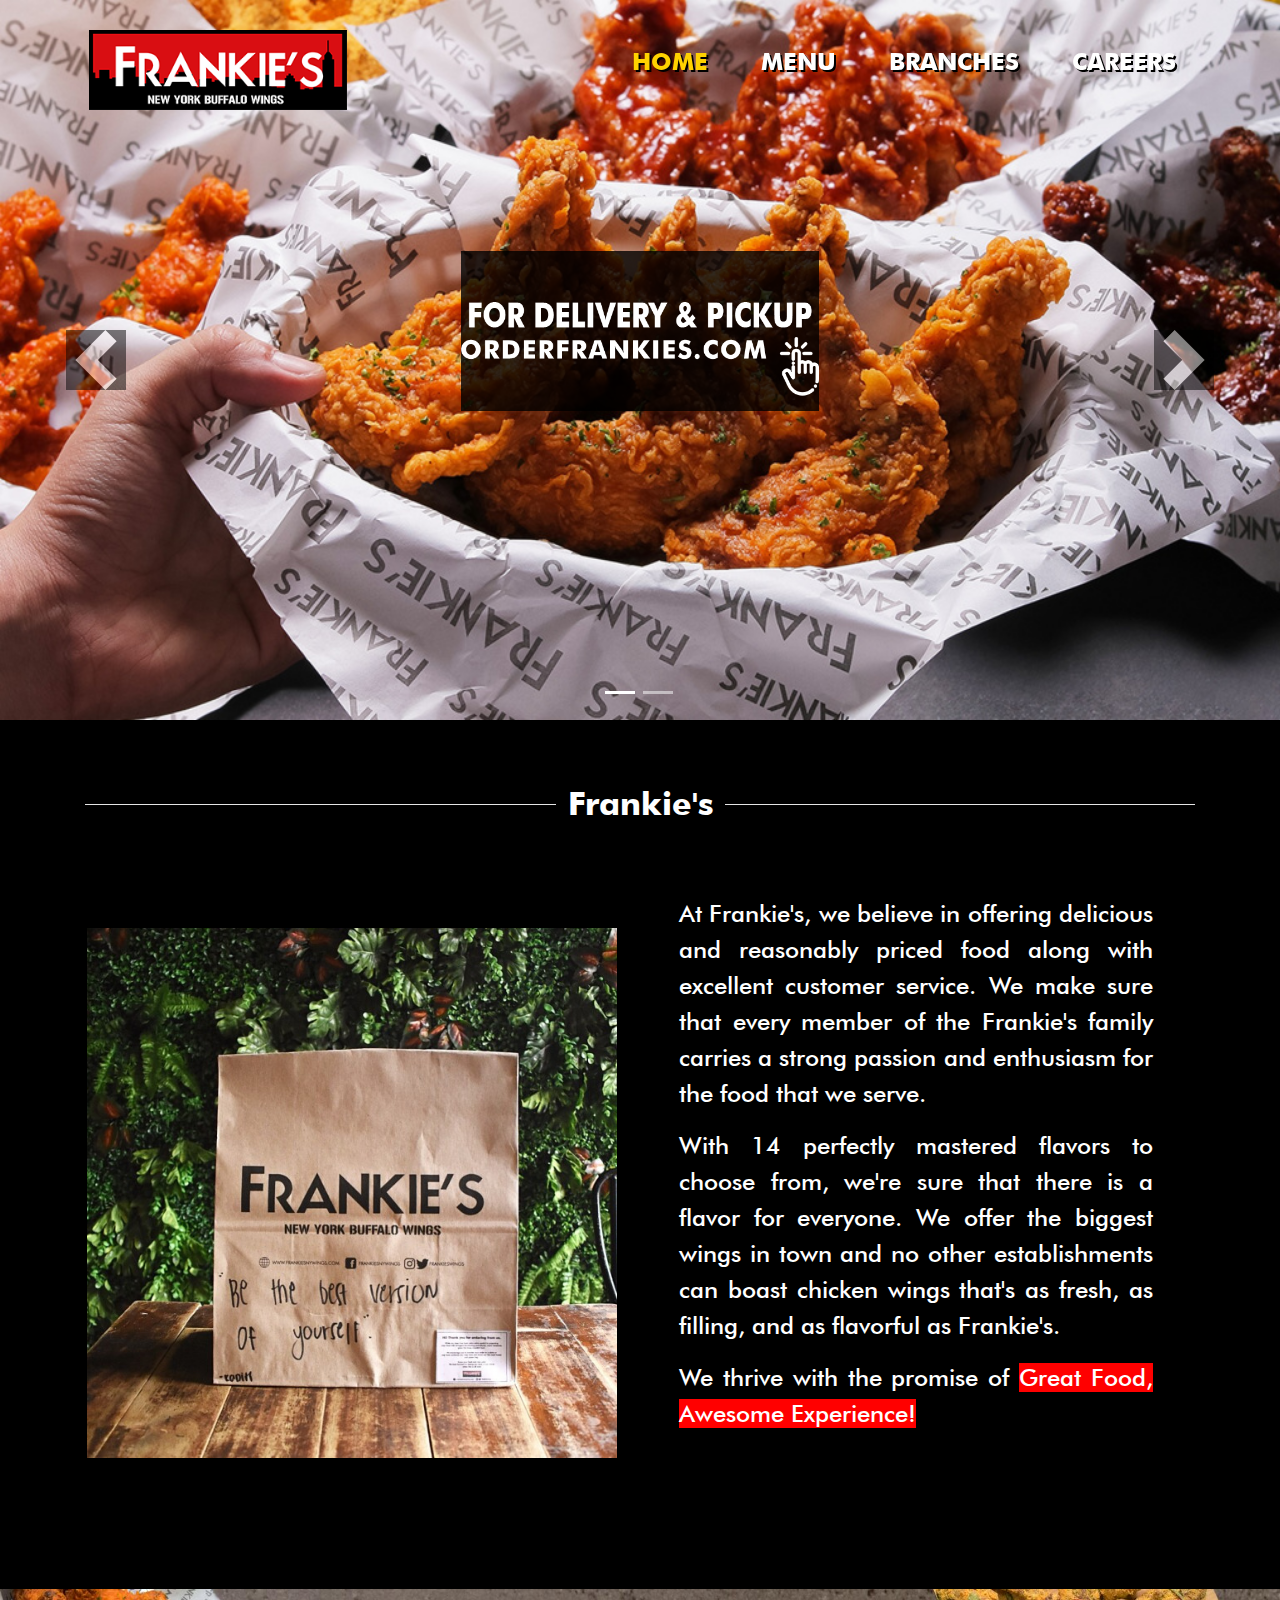
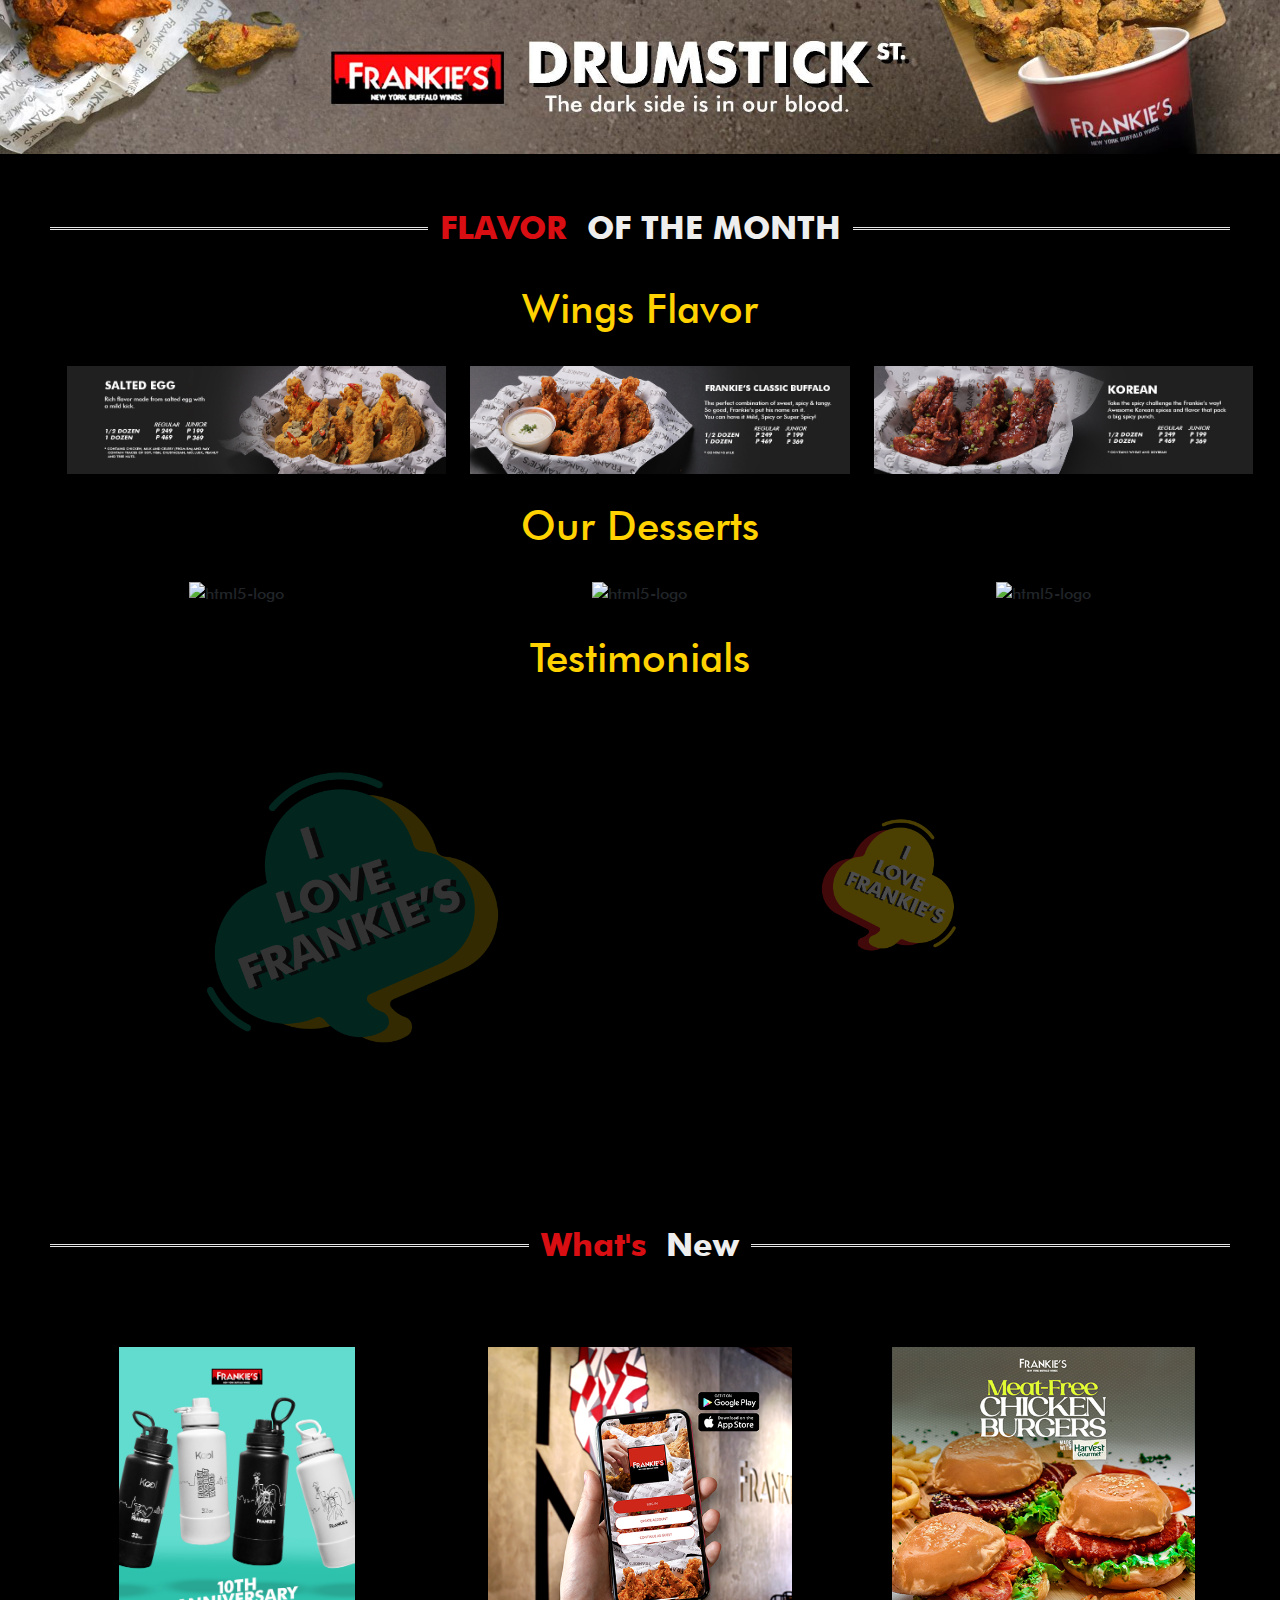
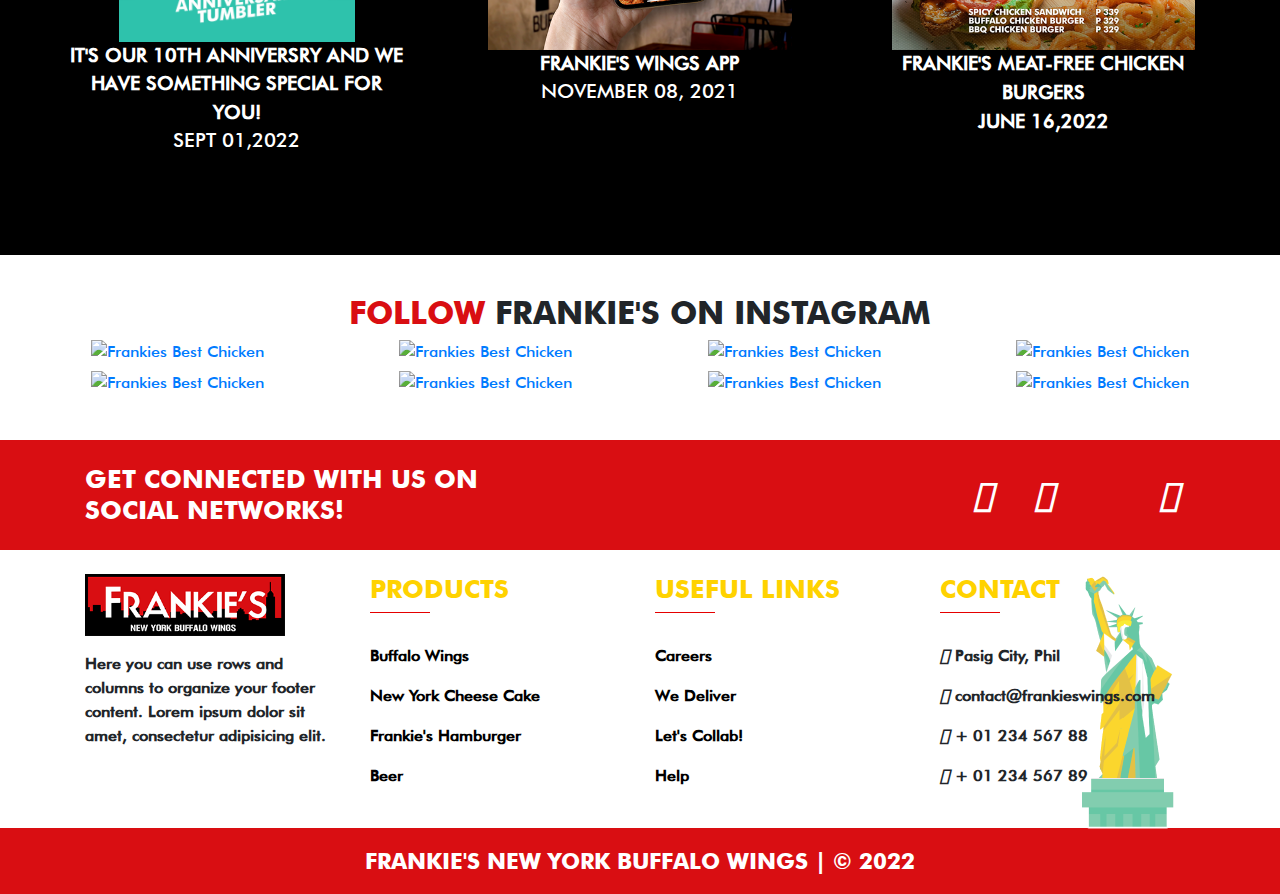
==== commit f3e852e6: "update index style" ====
--- a/index.html
+++ b/index.html
@@ -61,7 +61,7 @@
       crossorigin="anonymous"
     ></script>
 
-    <style>
+      <style>
       .about-content ul {
         font-size: 1.5rem;
         color: #fff !important;
@@ -89,9 +89,6 @@
         margin: 0px -3px !important;
         padding: 0px !important;
       }
-      .main-title {
-        font-size: 1.8rem !important;
-      }
 
       .page-footer h6 {
         font-size: 1.6rem;
@@ -125,24 +122,32 @@
       }
       /**Changing font-size media screen 991px **/
       @media only screen and (max-width: 990px) {
+        .about-content ul {
+        font-size: 2.5rem !important;
+      }
+        .quote {
+          font-size: 1.8rem !important;
+          
+        }
         .order img {
           width: 30rem !important;
           margin-bottom: 20% !important;
         }
         .nav-menu {
-          font-size: 1.5rem !important;
-        }
-
+          font-size: 2.8rem !important;
+        }
         .ilovenyw1 {
           width: 20rem !important;
         }
-
         .ilovenyw {
           width: 30rem !important;
         }
         .statuelib {
-          width: 20rem !important;
-          margin-top: 10% !important;
+          width: 18rem !important;
+          margin-top: 14% !important;
+        }
+        .main-title {
+         font-size: 3.5rem;
         }
       }
       /**Changing font-size media screen 767px **/
@@ -159,6 +164,10 @@
         .nav-link {
           font-size: 2rem !important;
         }
+        .main-title {
+        font-size: 3rem !important;
+      }
+
       }
 
       @media screen and (max-width: 400px) {
@@ -169,19 +178,11 @@
           margin: 0px 2rem !important;
         }
         .main-title {
-          font-size: 1.5rem !important;
+          font-size: 3rem !important;
         }
         .main-text {
           margin-top: 0px !important;
           font-size: 1rem !important;
-        }
-        .about-content {
-          font-size: 2rem;
-          color: #fff !important;
-        }
-        .about-content ul {
-          font-size: 2rem;
-          color: #fff !important;
         }
         .nav-link {
           font-size: 3rem !important;
--- a/css/styles.css
+++ b/css/styles.css
@@ -13,22 +13,22 @@
 
 @font-face {
   font-family: 'Futura Light';
-  src: url('/fonts/futuramc.ttf');
+  src: url('../fonts/futuramc.ttf') format('truetype');
 }
 
 @font-face {
   font-family: 'Futura Bold';
-  src: url('/fonts/futurab.ttf');
+  src: url('../fonts/futurab.ttf') format('truetype');
 }
 
 @font-face {
   font-family: 'Futura Medium';
-  src: url('/fonts/futuram.ttf');
+  src: url('../fonts/futuram.ttf') format('truetype');
 }
 
 @font-face {
   font-family: 'Futura Bold Italic';
-  src: url('/fonts/futurabi.ttf');
+  src: url('../fonts/futurabi.ttf') format('truetype');
 }
 
 /* !top | right | bottom | left */
@@ -1006,7 +1006,7 @@
           position: relative;
           width: 65px;
           height: 65px;
-          background-image: url("/images/menu1.png");
+          background-image: url("../images/menu1.png");
           background-size: 45px;
           background-repeat: no-repeat;
           background-position: center;
@@ -1015,7 +1015,7 @@
           } 
         
         .menuToggle.active {
-          background-image: url("/images/close1.png");
+          background-image: url("../images/close1.png");
           background-size: 45px;
           background-repeat: no-repeat;
           background-position: center;
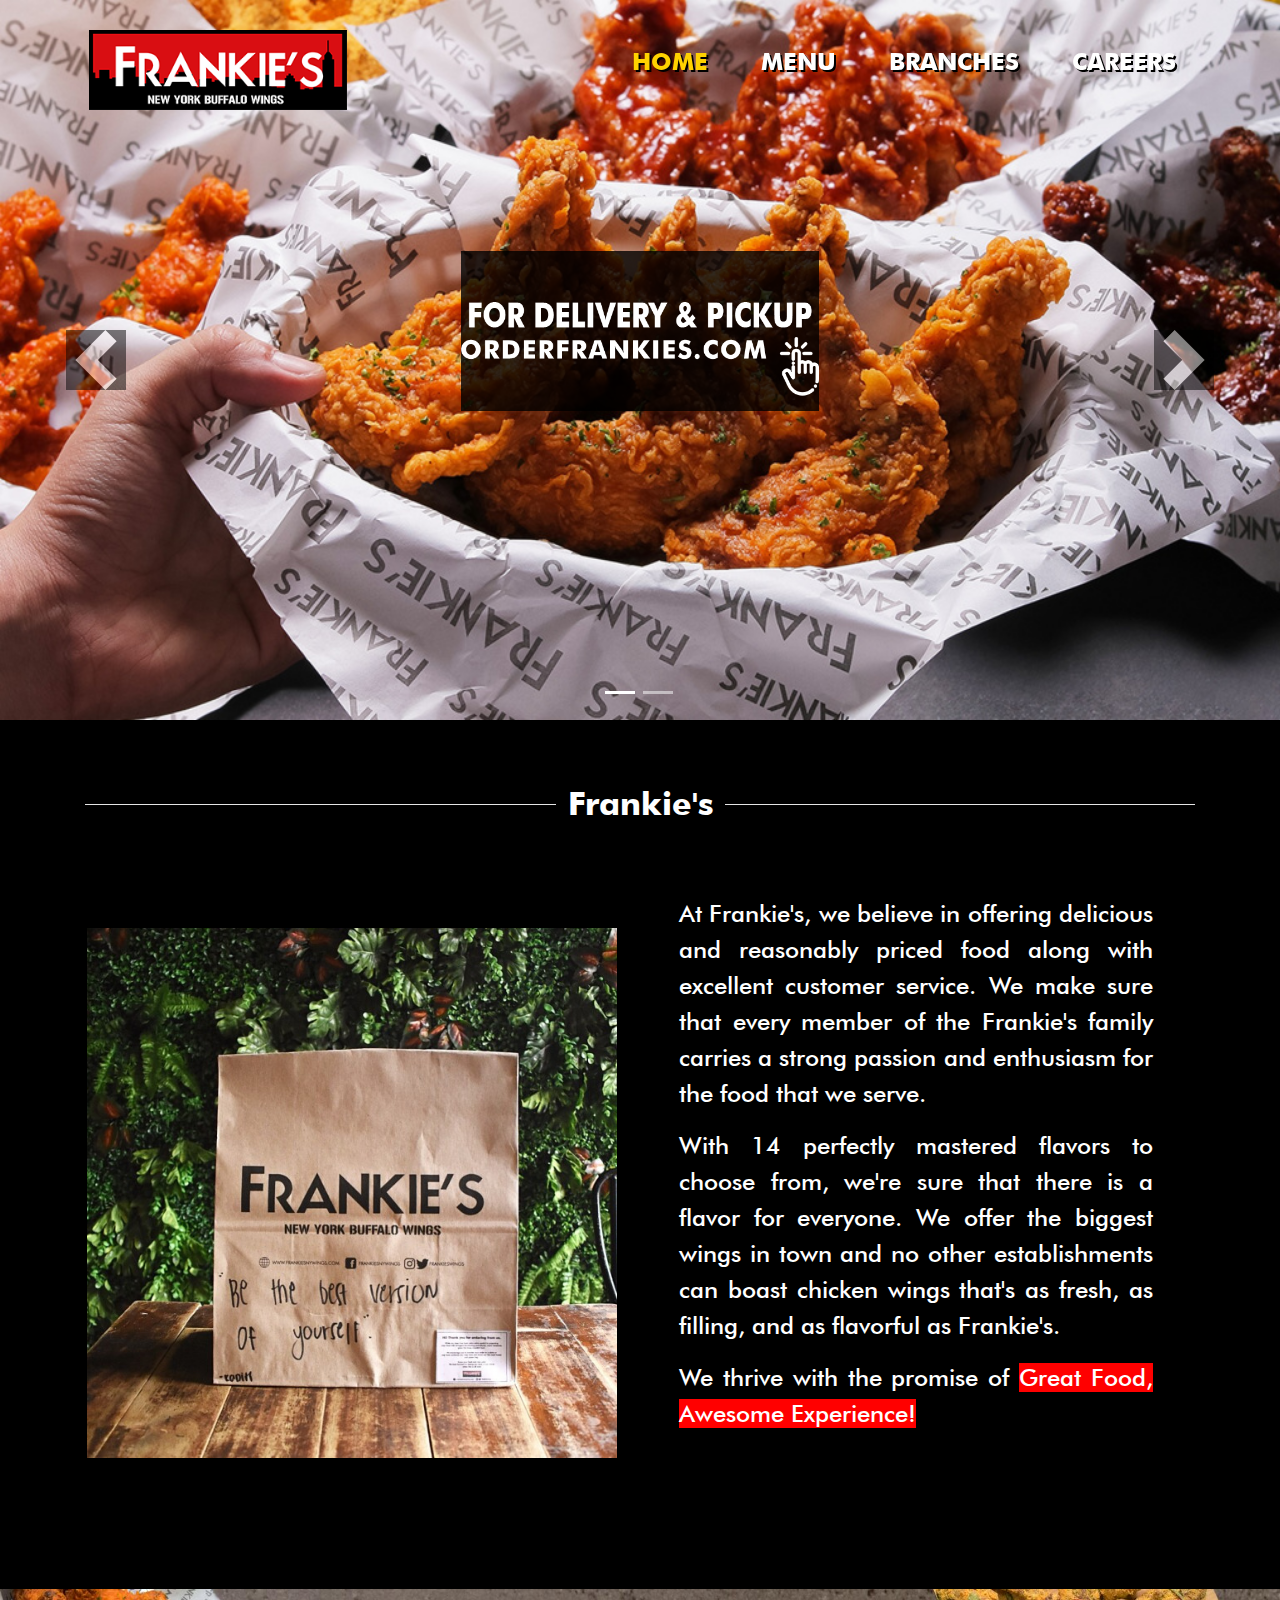
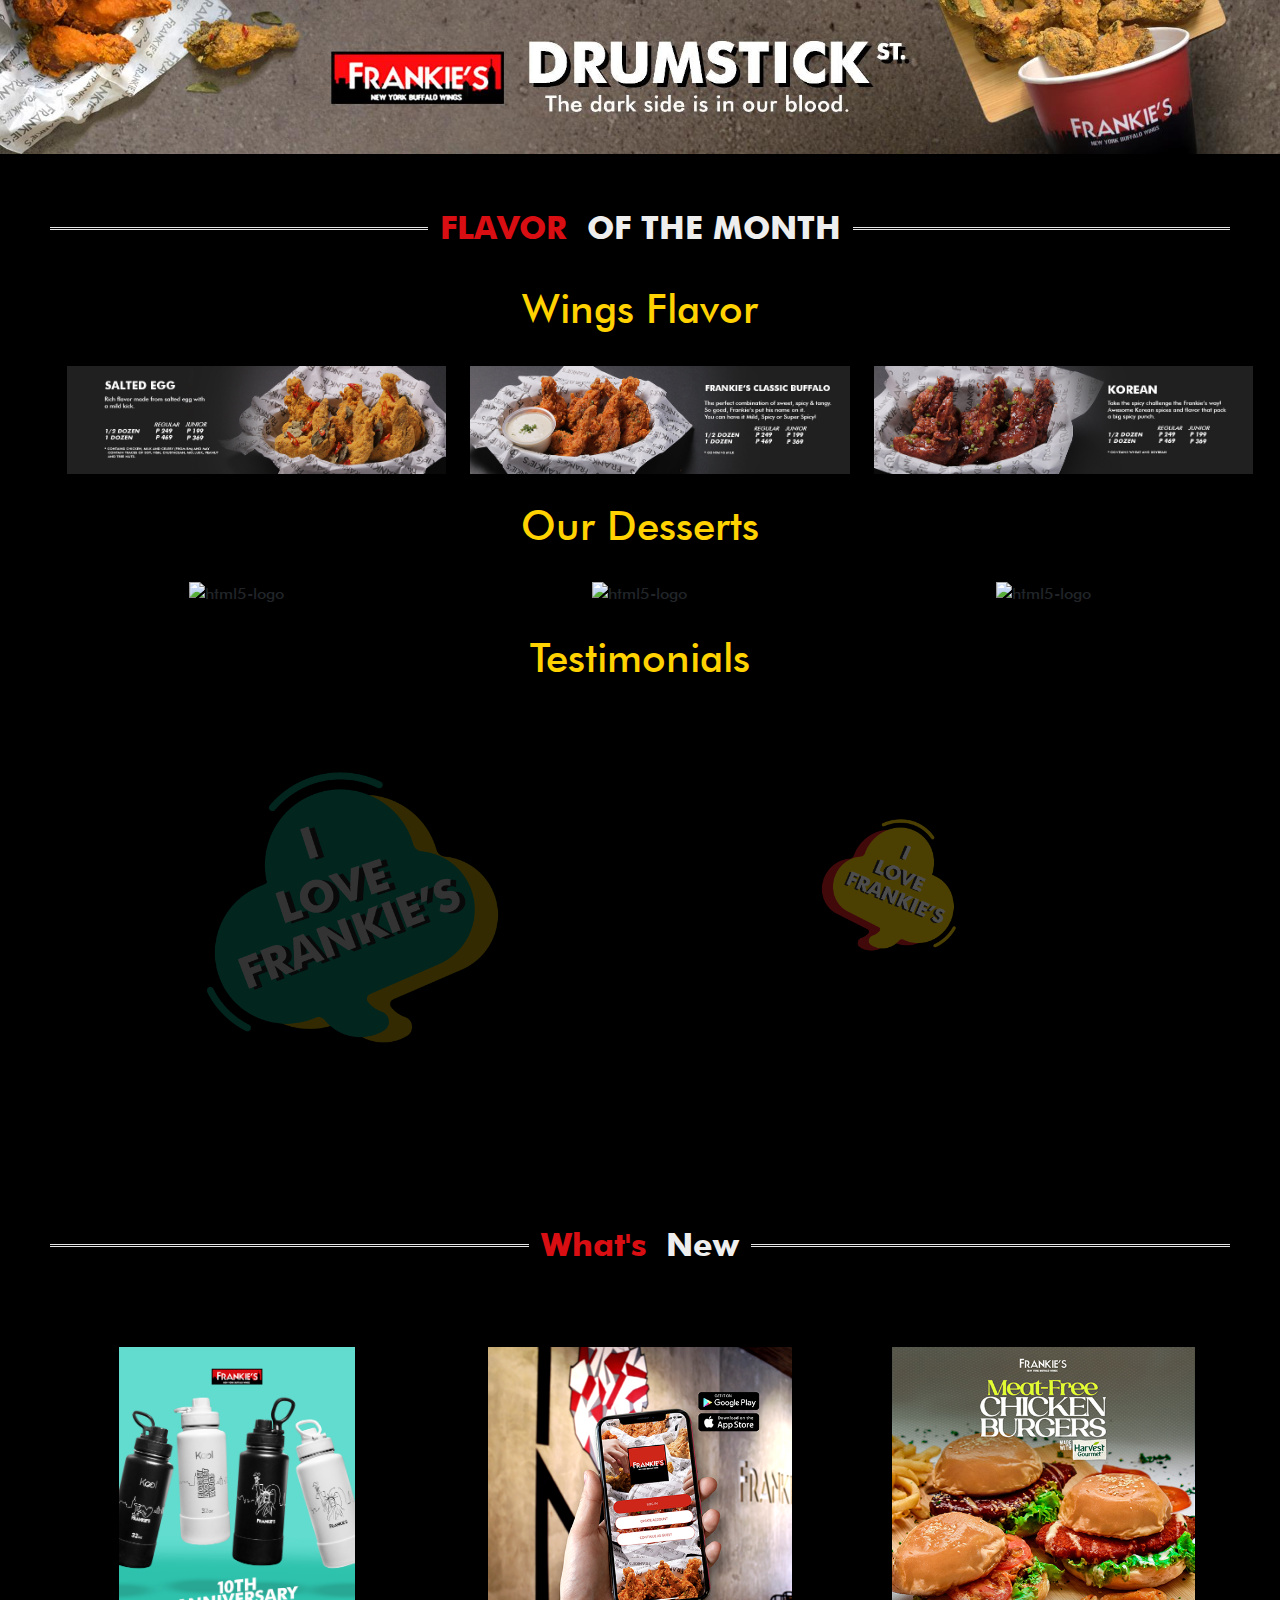
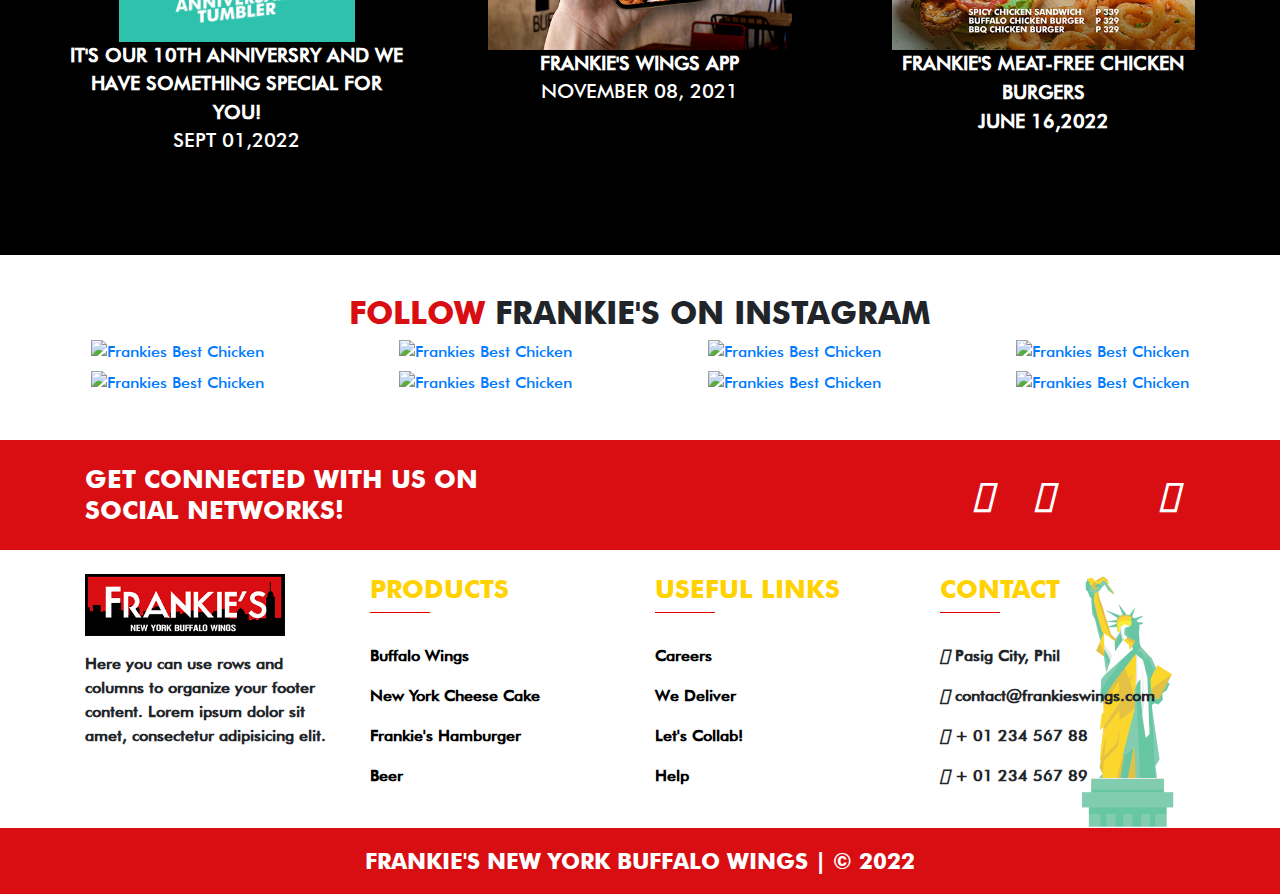
==== commit 55b92b38: "Update statuelib width" ====
--- a/index.html
+++ b/index.html
@@ -143,7 +143,7 @@
           width: 30rem !important;
         }
         .statuelib {
-          width: 18rem !important;
+          width: 19rem !important;
           margin-top: 14% !important;
         }
         .main-title {
--- a/css/styles.css
+++ b/css/styles.css
@@ -524,6 +524,10 @@
 
 
 /* !Footer */
+
+.footercopright {
+  position:relative;
+}
 
 .footer-icon {
   padding: 2rem 1rem;
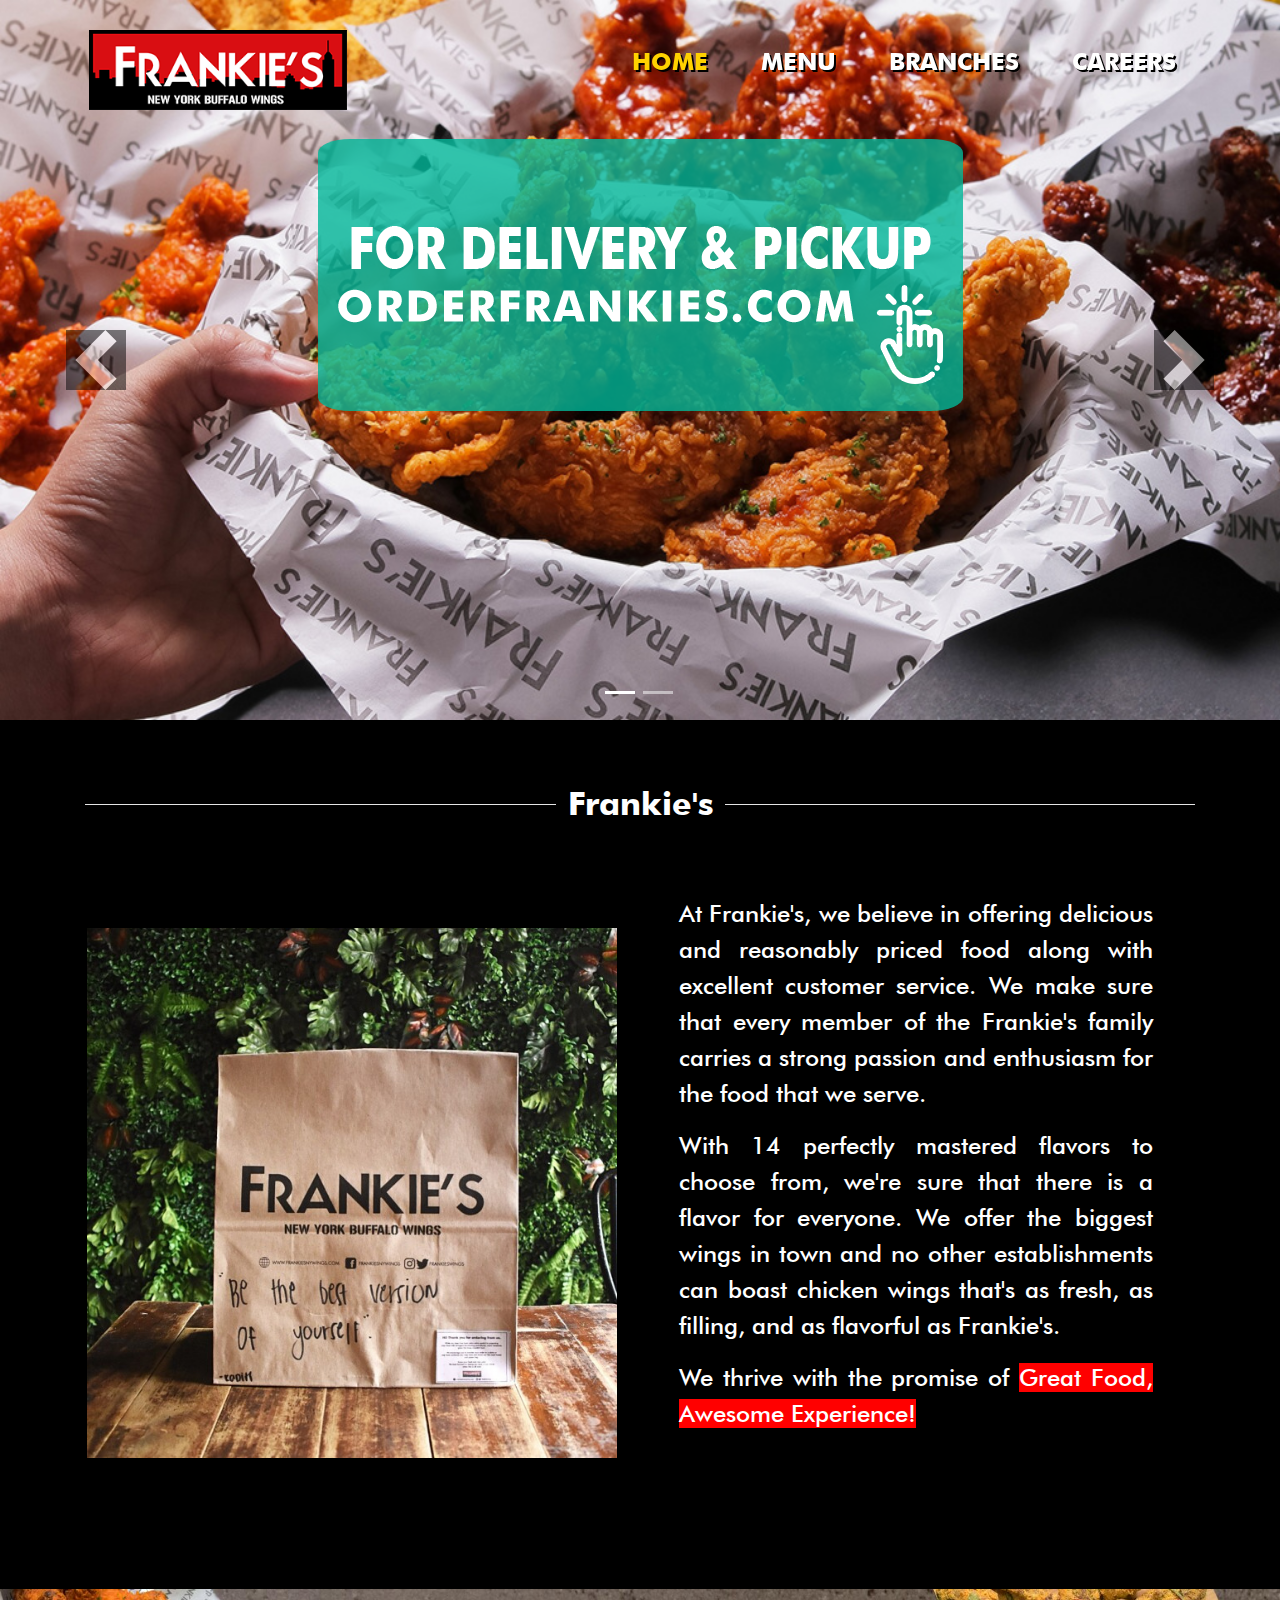
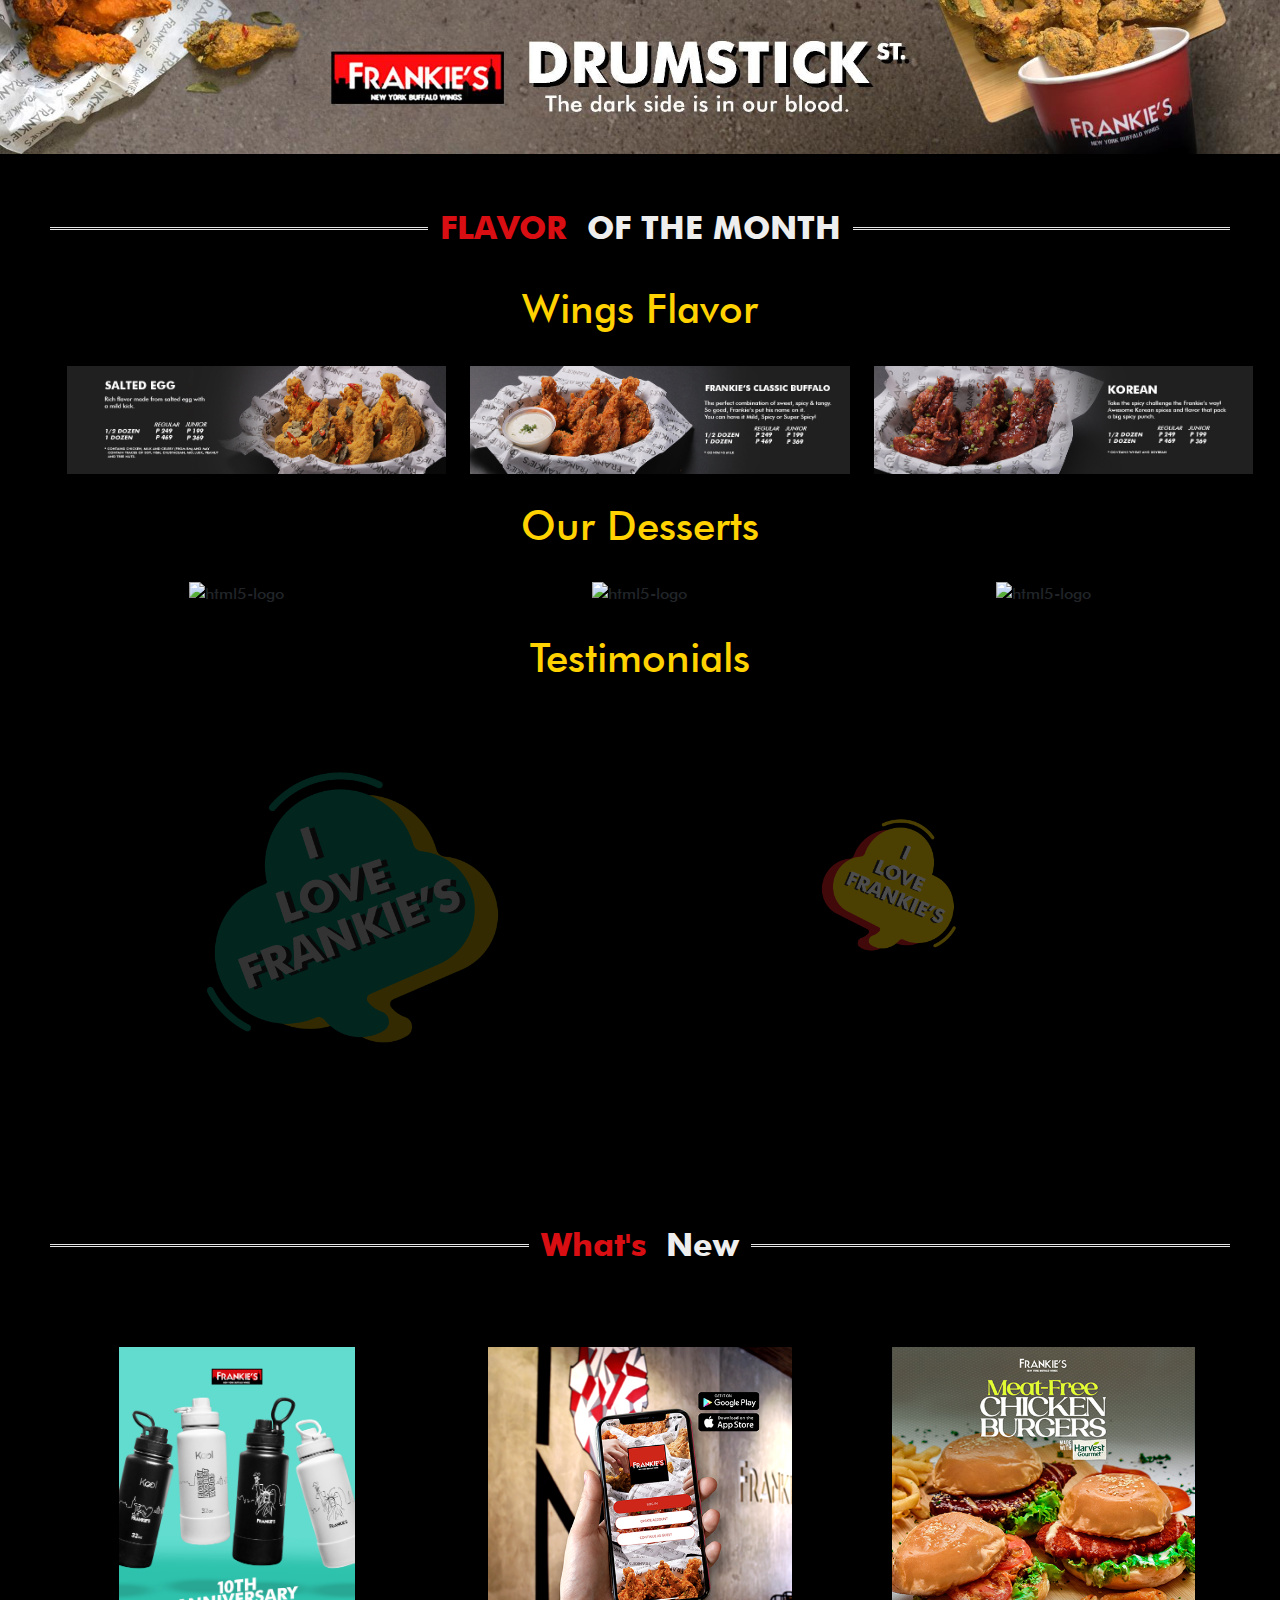
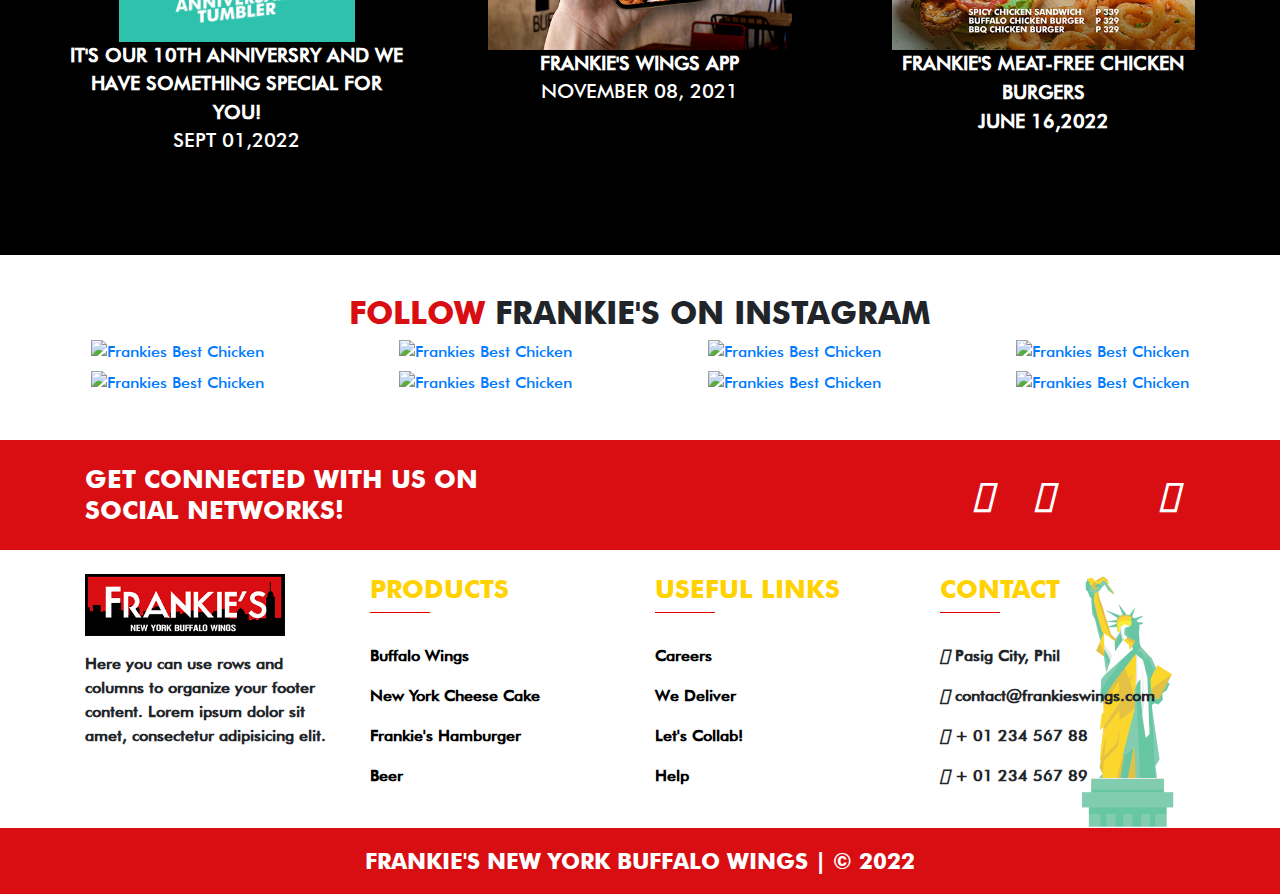
==== commit 5fdf969e: "Update index.html" ====
--- a/index.html
+++ b/index.html
@@ -143,7 +143,7 @@
           width: 30rem !important;
         }
         .statuelib {
-          width: 19rem !important;
+          width: 18rem !important;
           margin-top: 14% !important;
         }
         .main-title {
--- a/css/styles.css
+++ b/css/styles.css
@@ -233,9 +233,10 @@
 }
 
 .order-img {
-  width: 40%;
-  margin-bottom: 30%;
-  background-color: rgba(0, 0, 0, 0.8);
+background-color: rgba(0, 182, 152, 0.8); /* 0.8 value for opacity*/
+border-radius: 5%;
+padding: 1px 20px 1px 20px;
+margin-bottom: 30%;
 }
 
 .banner-img {
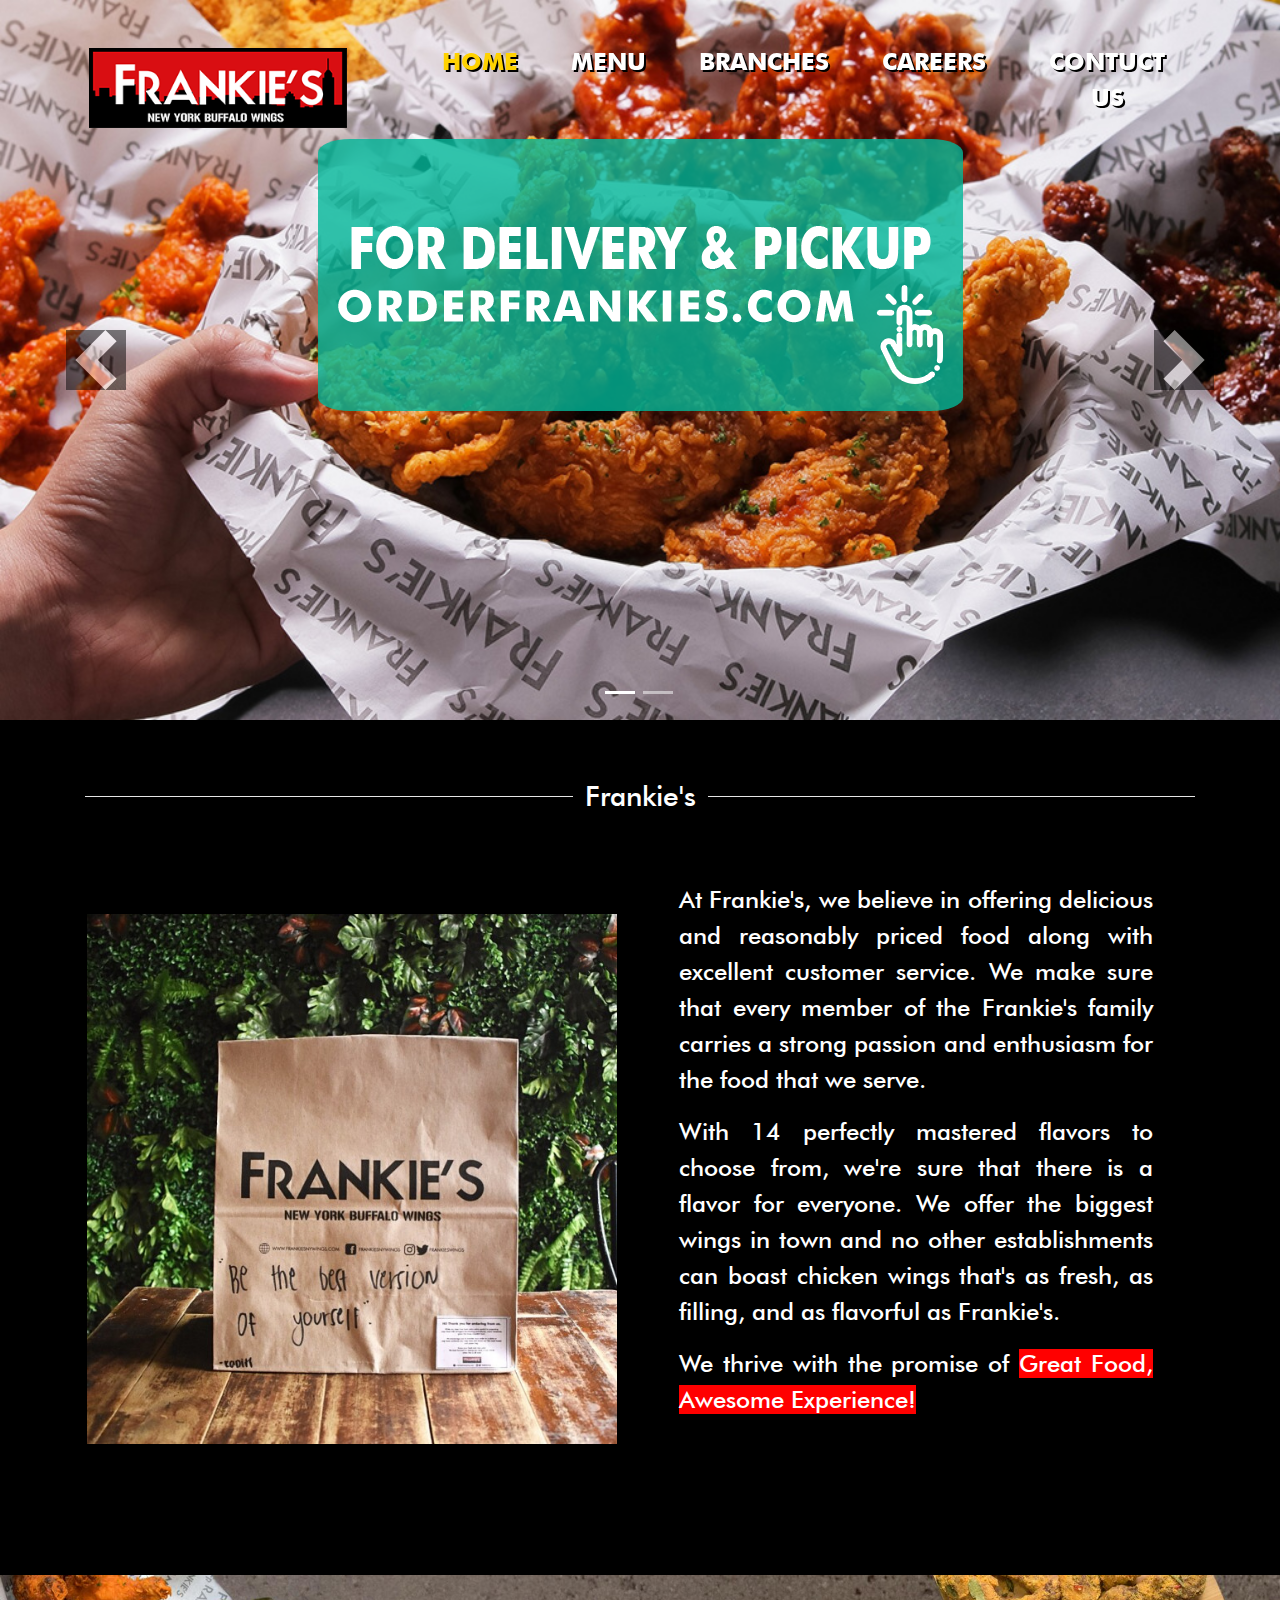
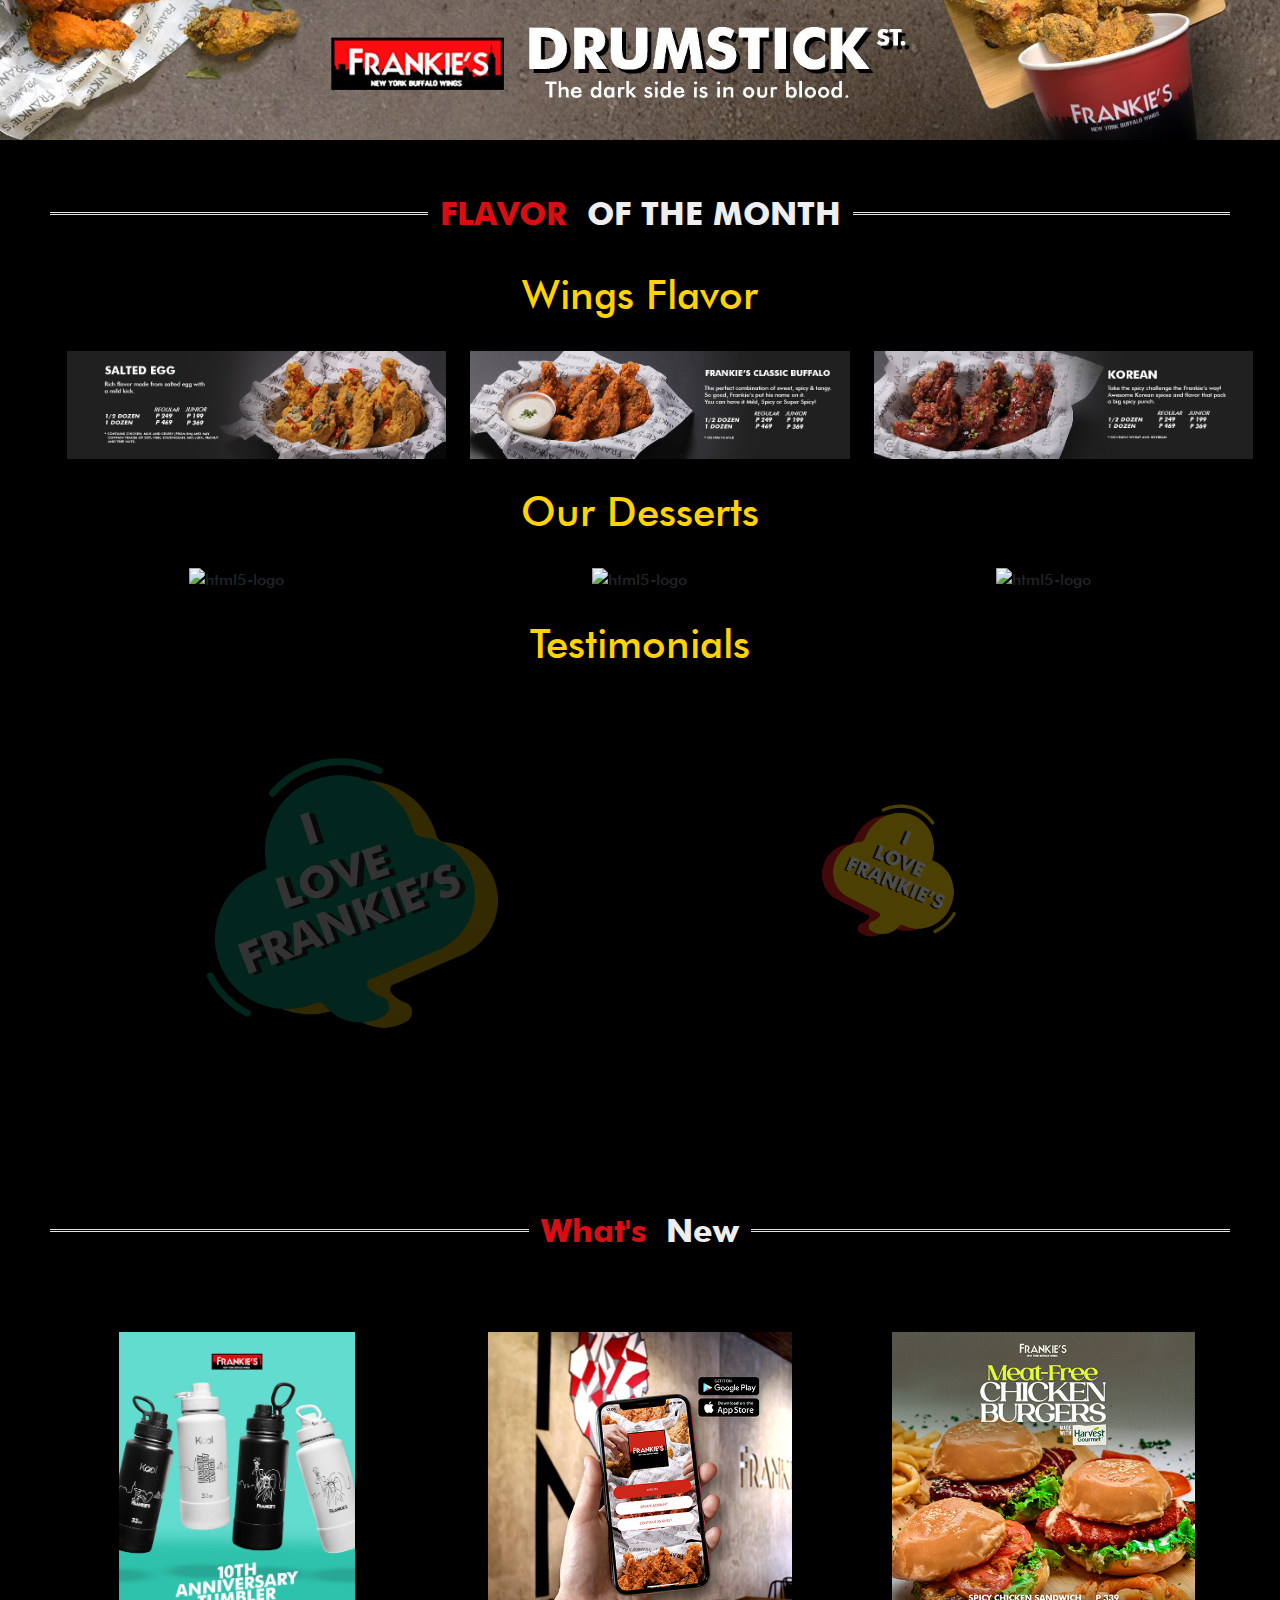
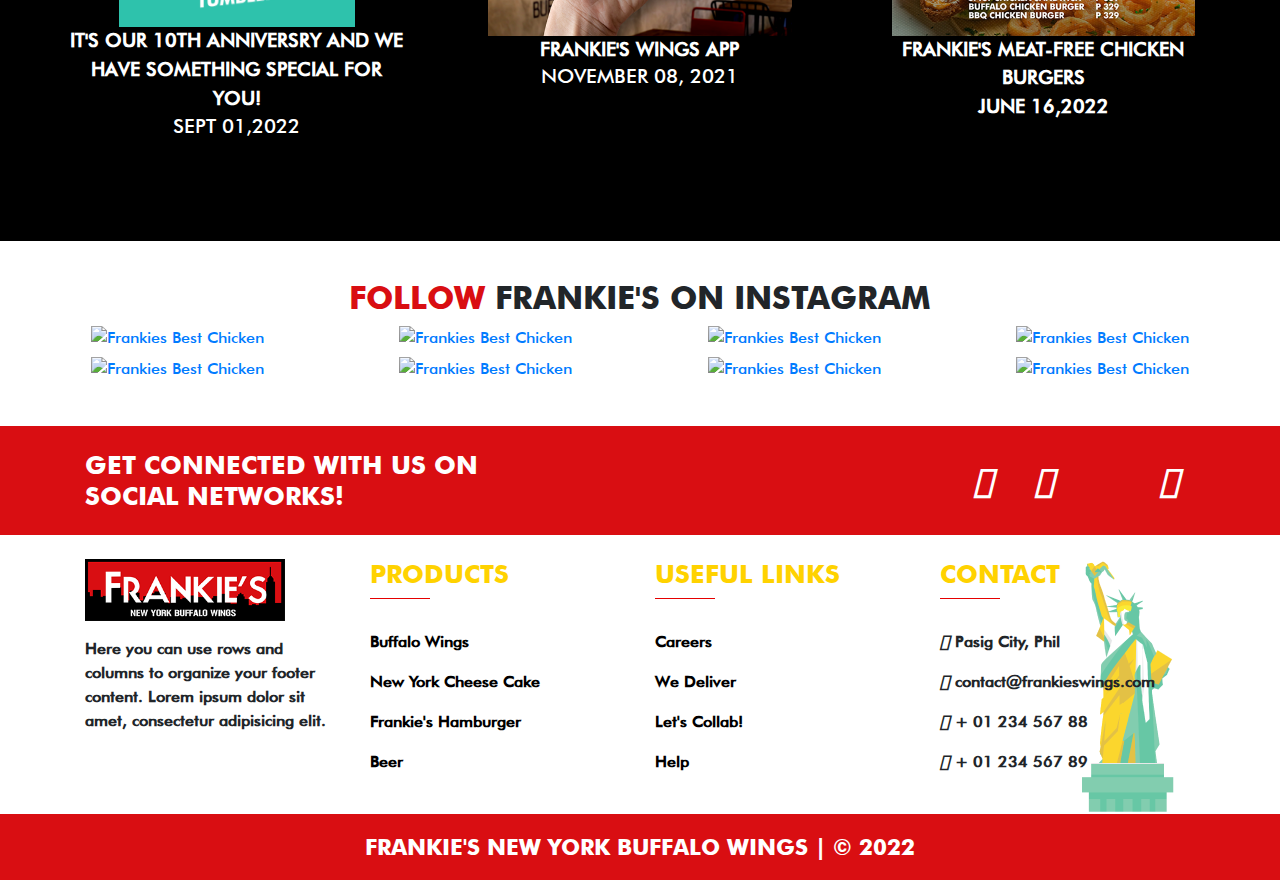
==== commit 688752aa: "Updated index.html version 1.1" ====
--- a/index.html
+++ b/index.html
@@ -61,7 +61,7 @@
       crossorigin="anonymous"
     ></script>
 
-      <style>
+    <style>
       .about-content ul {
         font-size: 1.5rem;
         color: #fff !important;
@@ -117,7 +117,7 @@
           margin-bottom: 25% !important;
         }
         .nav-menu {
-          font-size: 1.7rem !important;
+          font-size: 1.8rem !important;
         }
       }
       /**Changing font-size media screen 991px **/
@@ -134,7 +134,7 @@
           margin-bottom: 20% !important;
         }
         .nav-menu {
-          font-size: 2.8rem !important;
+          font-size: 2rem !important;
         }
         .ilovenyw1 {
           width: 20rem !important;
@@ -149,6 +149,7 @@
         .main-title {
          font-size: 3.5rem;
         }
+
       }
       /**Changing font-size media screen 767px **/
       @media only screen and (max-width: 767px) {
@@ -162,7 +163,7 @@
           position: relative;
         }
         .nav-link {
-          font-size: 2rem !important;
+          font-size: 1.5rem !important;
         }
         .main-title {
         font-size: 3rem !important;
@@ -214,10 +215,14 @@
           >
         </li>
         <li class="nav-item">
-          <a class="nav-menu" href="#footer" style="color: #ffffff">CAREERS</a>
+          <a class="nav-menu" href="careers.html" style="color: #ffffff">CAREERS</a>
+        </li>
+        <li class="nav-item">
+          <a class="nav-menu" href="contactus.html" style="color: #ffffff">CONTUCT US</a>
         </li>
       </ul>
     </nav>
+    
     <!--Carousel start here 3/8/2022-->
     <section class="background-section" id="">
       <!--Responsive Container-fluid size of the viewport-->
@@ -300,7 +305,7 @@
           <div class="container">
             <div class="fancy-title title-border title-center title-about">
               <h3
-                class="section-heading text-white text-xl uppercase main-title"
+                class="main-title text-white text-xl uppercase"
               >
                 Frankie&#039;s
               </h3>
@@ -426,7 +431,7 @@
             <div class="mask">
               <ul>
                 <li class="anim1">
-                  <div class="quote" style="height: 800px">
+                  <div class="quote" >
                     For a food court option, this one is off the charts, From
                     the moment we entered the line until we finished our food,
                     the line was consistently long. I can&rsquo;t even say
@@ -774,14 +779,6 @@
       </div>
     </section>
     <!-- Footer -->
-
-    <!-- Start of frankiesnewyorkbuffalowings Zendesk Widget script -->
-    <script
-      id="ze-snippet"
-      src="https://static.zdassets.com/ekr/snippet.js?key=36cea5f9-a836-4028-8a82-9ab6895cdf44"
-    ></script>
-    <!-- End of frankiesnewyorkbuffalowings Zendesk Widget script -->
-    <script src="jss/zoom.js"></script>
     <!-- Close navbar after clicking outside -->
     <script type="text/javascript">
       $(document).ready(function () {
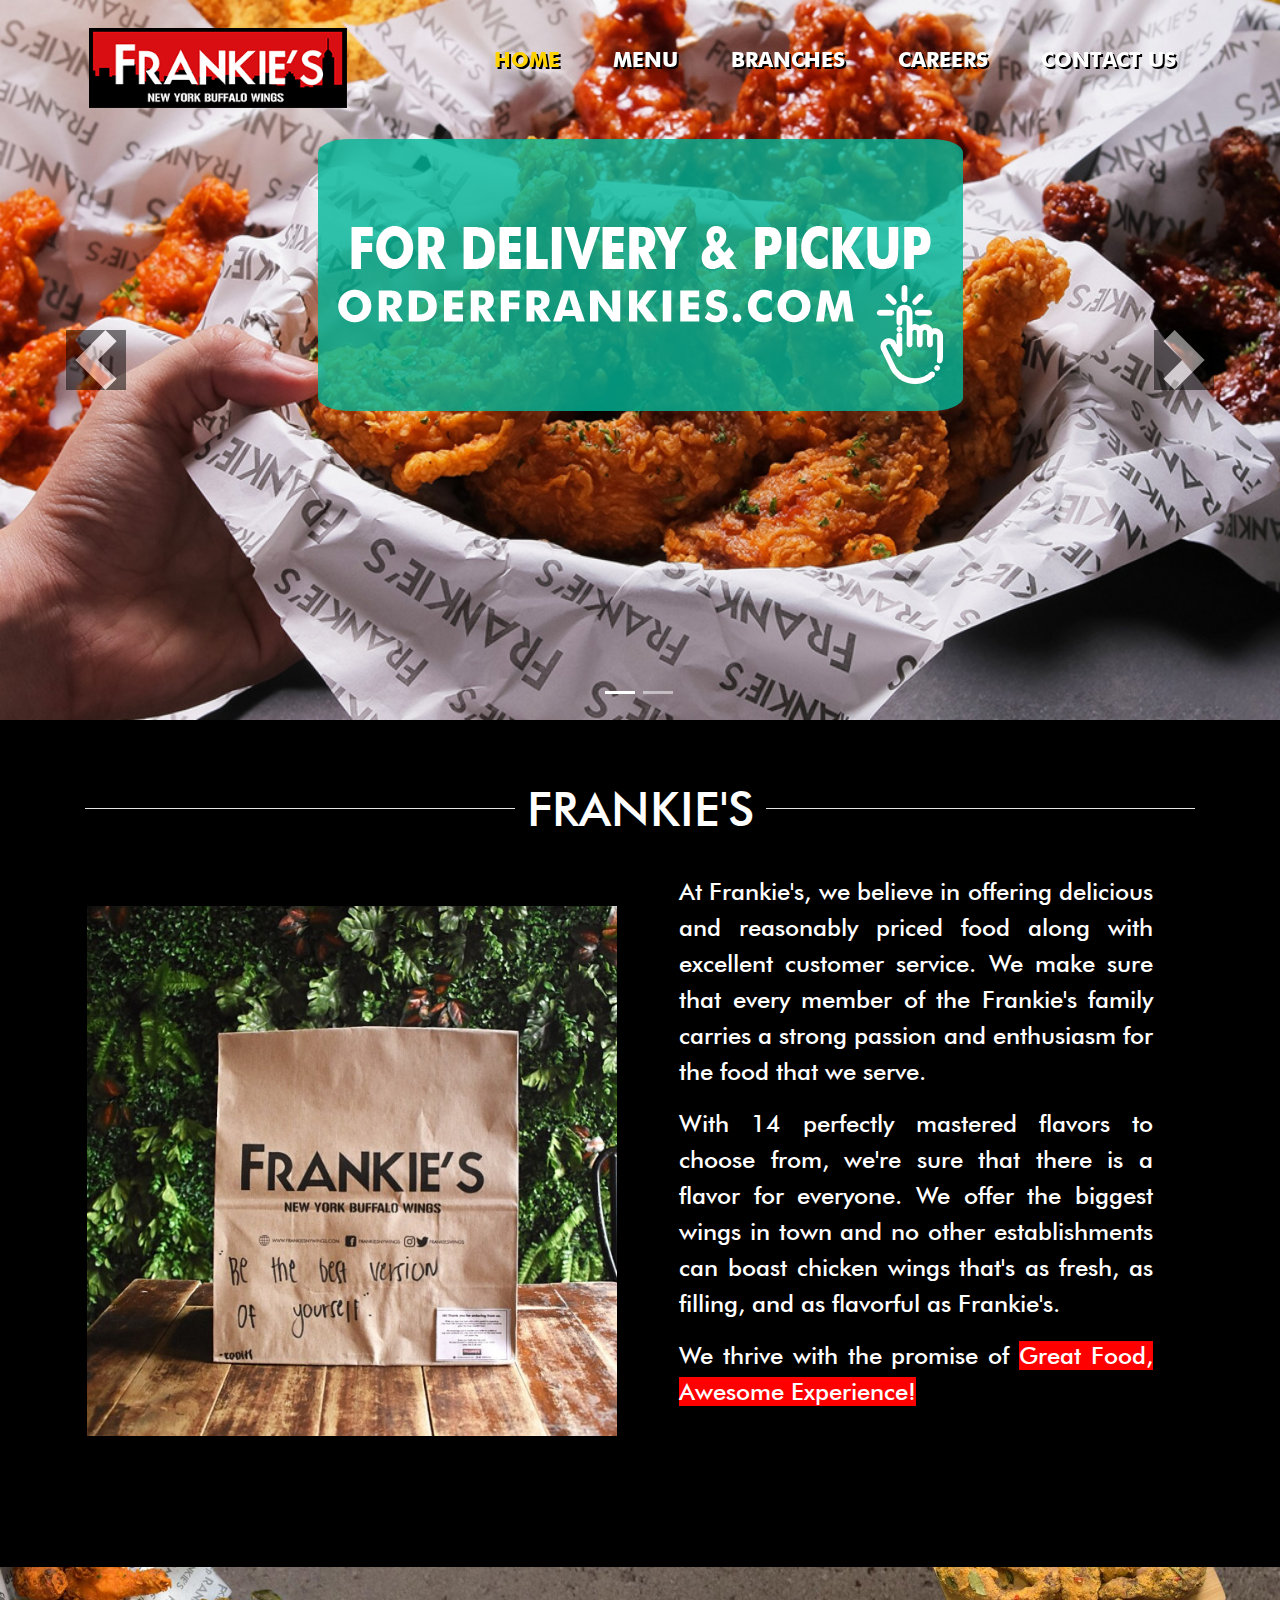
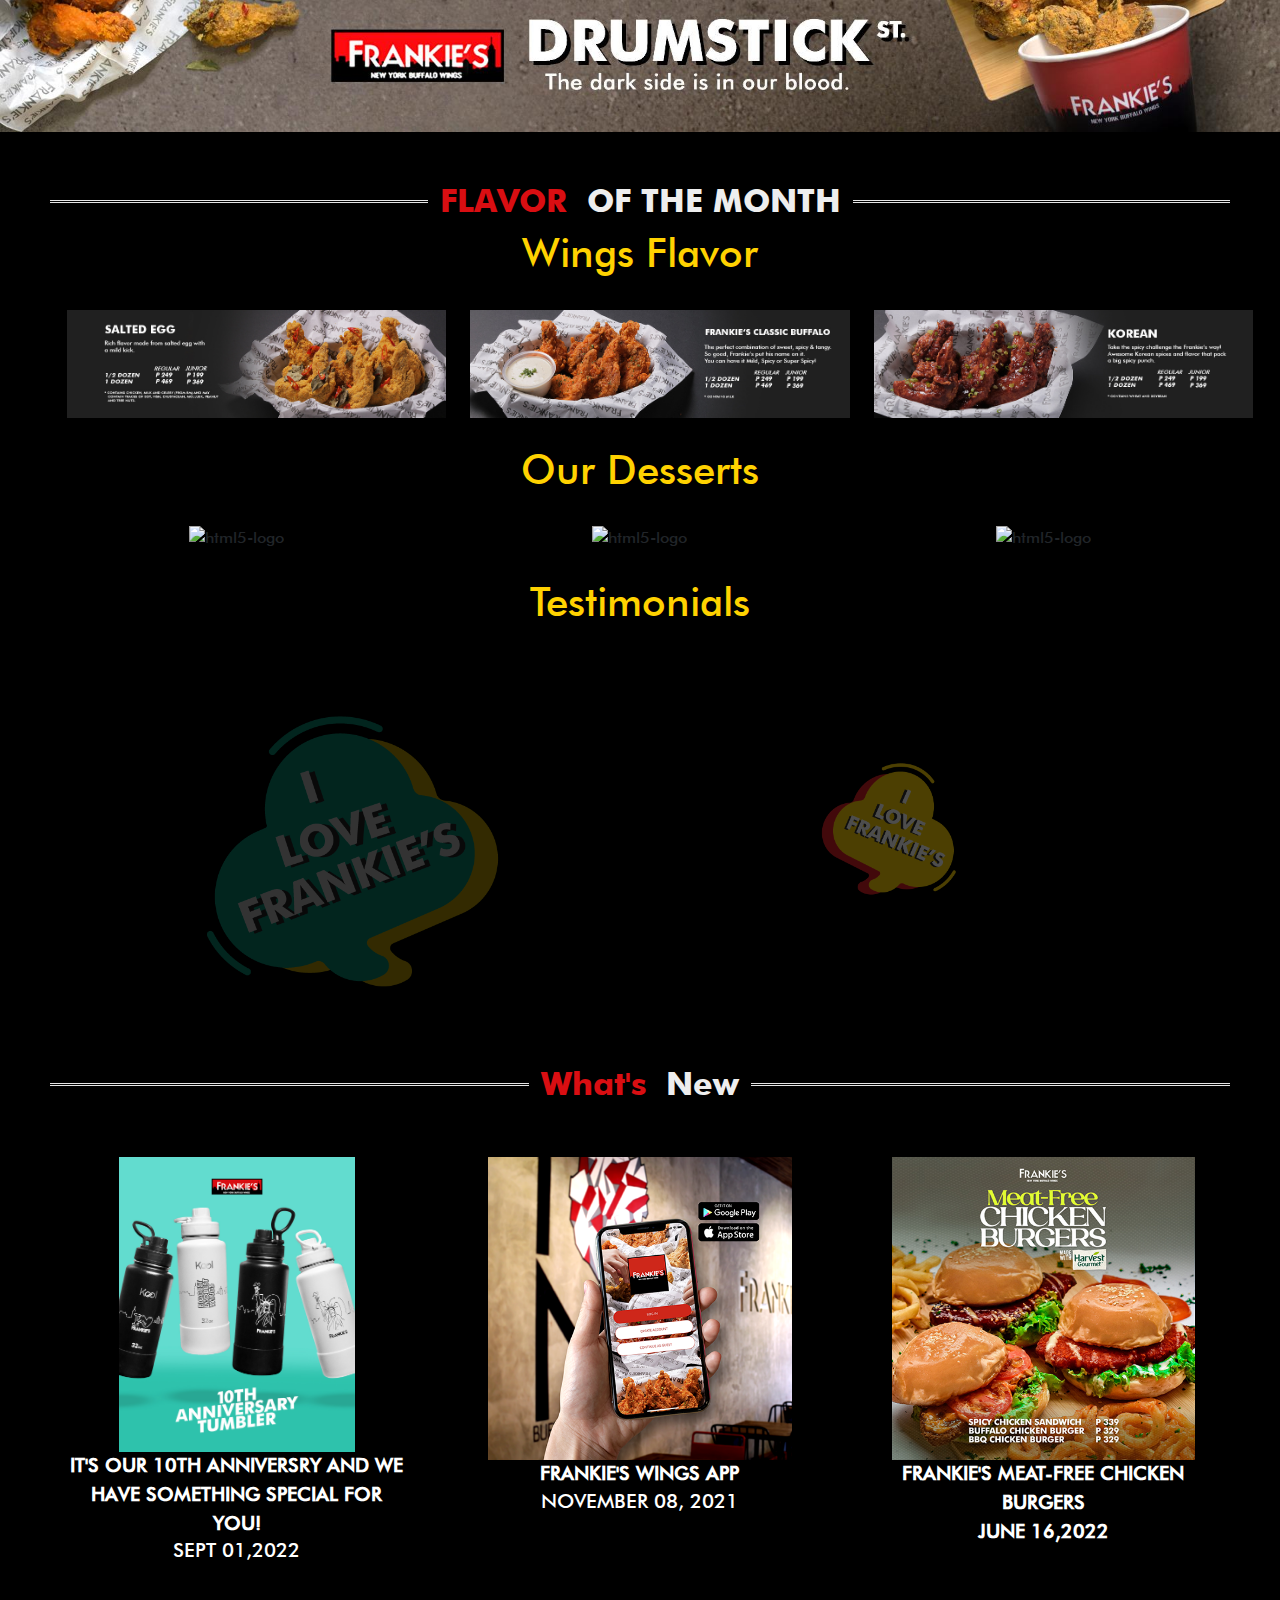
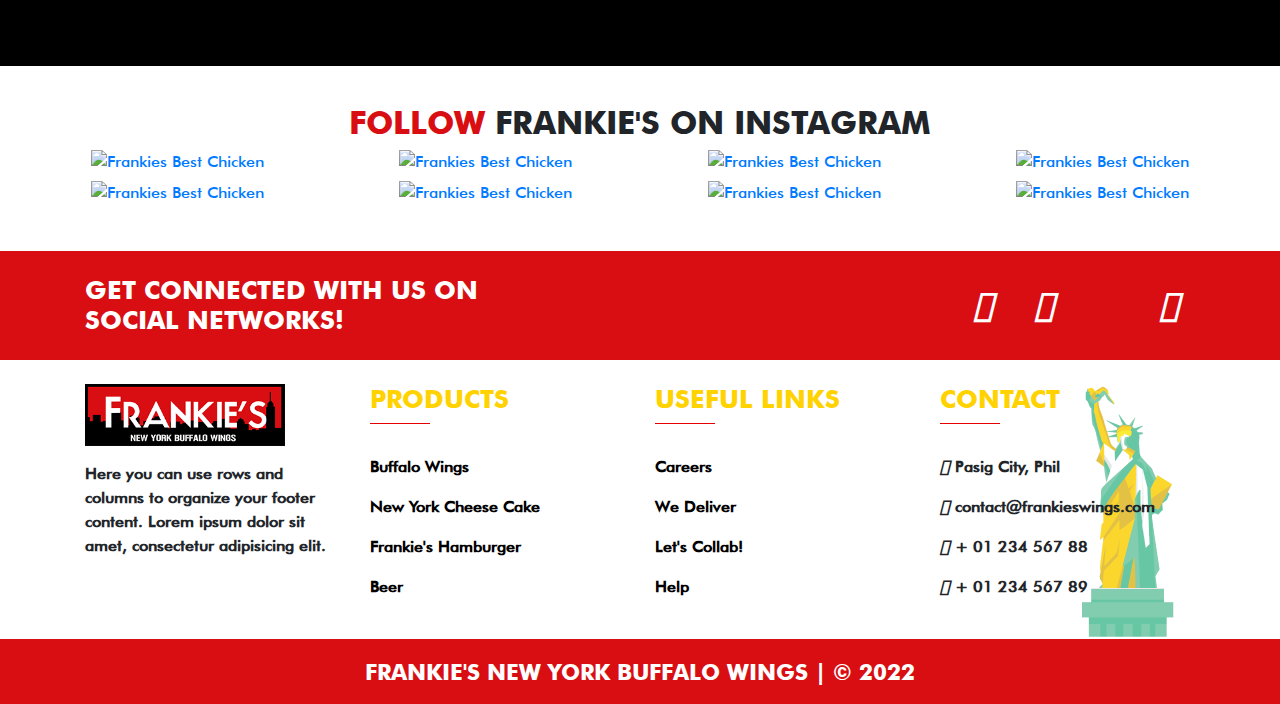
==== commit 67a67496: "Update index.html" ====
--- a/index.html
+++ b/index.html
@@ -134,7 +134,7 @@
           margin-bottom: 20% !important;
         }
         .nav-menu {
-          font-size: 2rem !important;
+          font-size: 2.8rem !important;
         }
         .ilovenyw1 {
           width: 20rem !important;
@@ -218,7 +218,7 @@
           <a class="nav-menu" href="careers.html" style="color: #ffffff">CAREERS</a>
         </li>
         <li class="nav-item">
-          <a class="nav-menu" href="contactus.html" style="color: #ffffff">CONTUCT US</a>
+          <a class="nav-menu" href="contactus.html" style="color: #ffffff">CONTACT US</a>
         </li>
       </ul>
     </nav>
--- a/css/styles.css
+++ b/css/styles.css
@@ -31,10 +31,11 @@
   src: url('../fonts/futurabi.ttf') format('truetype');
 }
 
+
 /* !top | right | bottom | left */
 body{
+  text-align: center;
   font-family: 'Futura Medium';
-  text-align: center;
 }
 
 /* !Headings */
@@ -51,8 +52,6 @@
 
 .section-heading {
   font-family: 'Futura Bold';
-  font-size: 2rem;
-  line-height: 1.5;
   font-weight: bold;
   color: #eee;
 }
@@ -60,6 +59,17 @@
 .text-uppercase {
   font-family: 'Futura Bold';
   color: #ffd200;
+}
+
+/* !Contact-us*/
+.contact-img {
+  max-width: 100%;
+}
+
+/* !Text */
+ 
+.uppercase {
+  text-transform: uppercase;
 }
 
 /* !Containers */
@@ -92,7 +102,7 @@
 }
 
 .branch-header {
-  padding-top: 12rem;
+  padding-top: 5rem;
 }
 
 
@@ -142,7 +152,7 @@
 
 /* !Navigation Text Color */
 .nav-menu {
-  font-size: 1.5rem;
+  font-size: 1.3rem;
   font-family: 'Futura Bold';
   text-shadow: 2px 2px #000 !important;
 }
@@ -199,6 +209,19 @@
   left: 50%;
   }
 
+/* !career */
+
+.career-position {
+    margin: auto;
+    width: 100%;
+    padding: 50px;
+  }
+
+.career1 {
+  width: 90%;
+}
+
+
 /* !Donwload Buttons */
 /* !top | right | left | bottom */
 
@@ -241,6 +264,10 @@
 
 .banner-img {
   padding: 0% 0%; /**3% top and bottom and 2% left and right**/
+}
+
+.main-title {
+  font-size: 3rem;
 }
 
 /* !Content Sections */
@@ -259,7 +286,6 @@
   display: flex;
   -ms-flex-align: center;
   align-items: center;
-  margin-bottom: 2rem
 }
 .fancy-title h1,
 .fancy-title h2,
@@ -467,6 +493,10 @@
   width: 90%;
  }
 
+.product3{
+  width: 100%;
+}
+
  .product4 {
   width: 90%;
  }
@@ -493,10 +523,6 @@
   transform: scale(1.15);
 }
 
-.product3{
-  width: 100%;
-}
-
 .banner-product {
   width: 100%;
 }
@@ -525,7 +551,6 @@
 
 
 /* !Footer */
-
 .footercopright {
   position:relative;
 }
@@ -596,8 +621,8 @@
 }*/
 
 .scroll {
-    height: 800px;
-    overflow-y:scroll;
+  overflow-y: scroll;
+  height: 80rem;
 }
 
 @keyframes image-iso {
@@ -617,7 +642,7 @@
 
 .content-slider {
   width: 100%;
-  height: 400px;
+  height: 300px;
 }
 
 .slider {
@@ -651,6 +676,7 @@
   font-size: 1.4rem;
   font-style: italic;
   color: #eee;
+
 }
 
 .slider .source {
